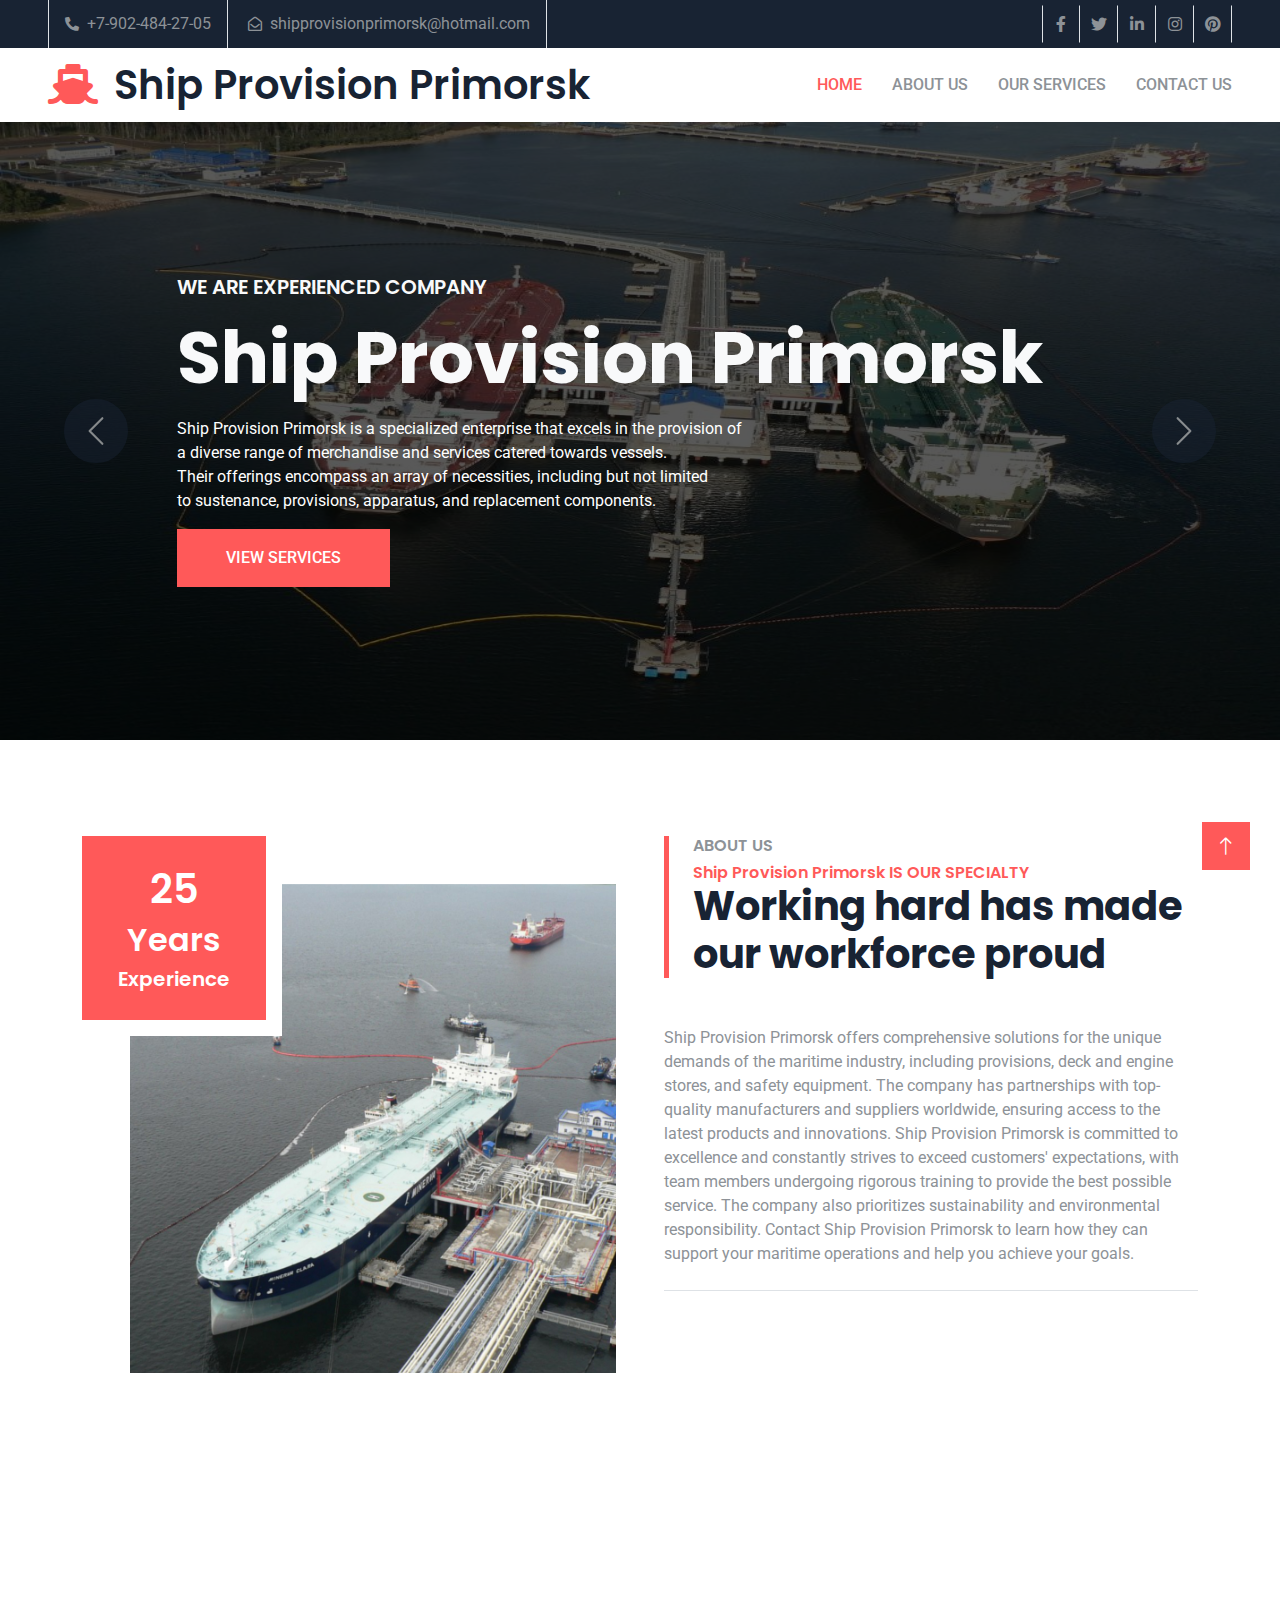
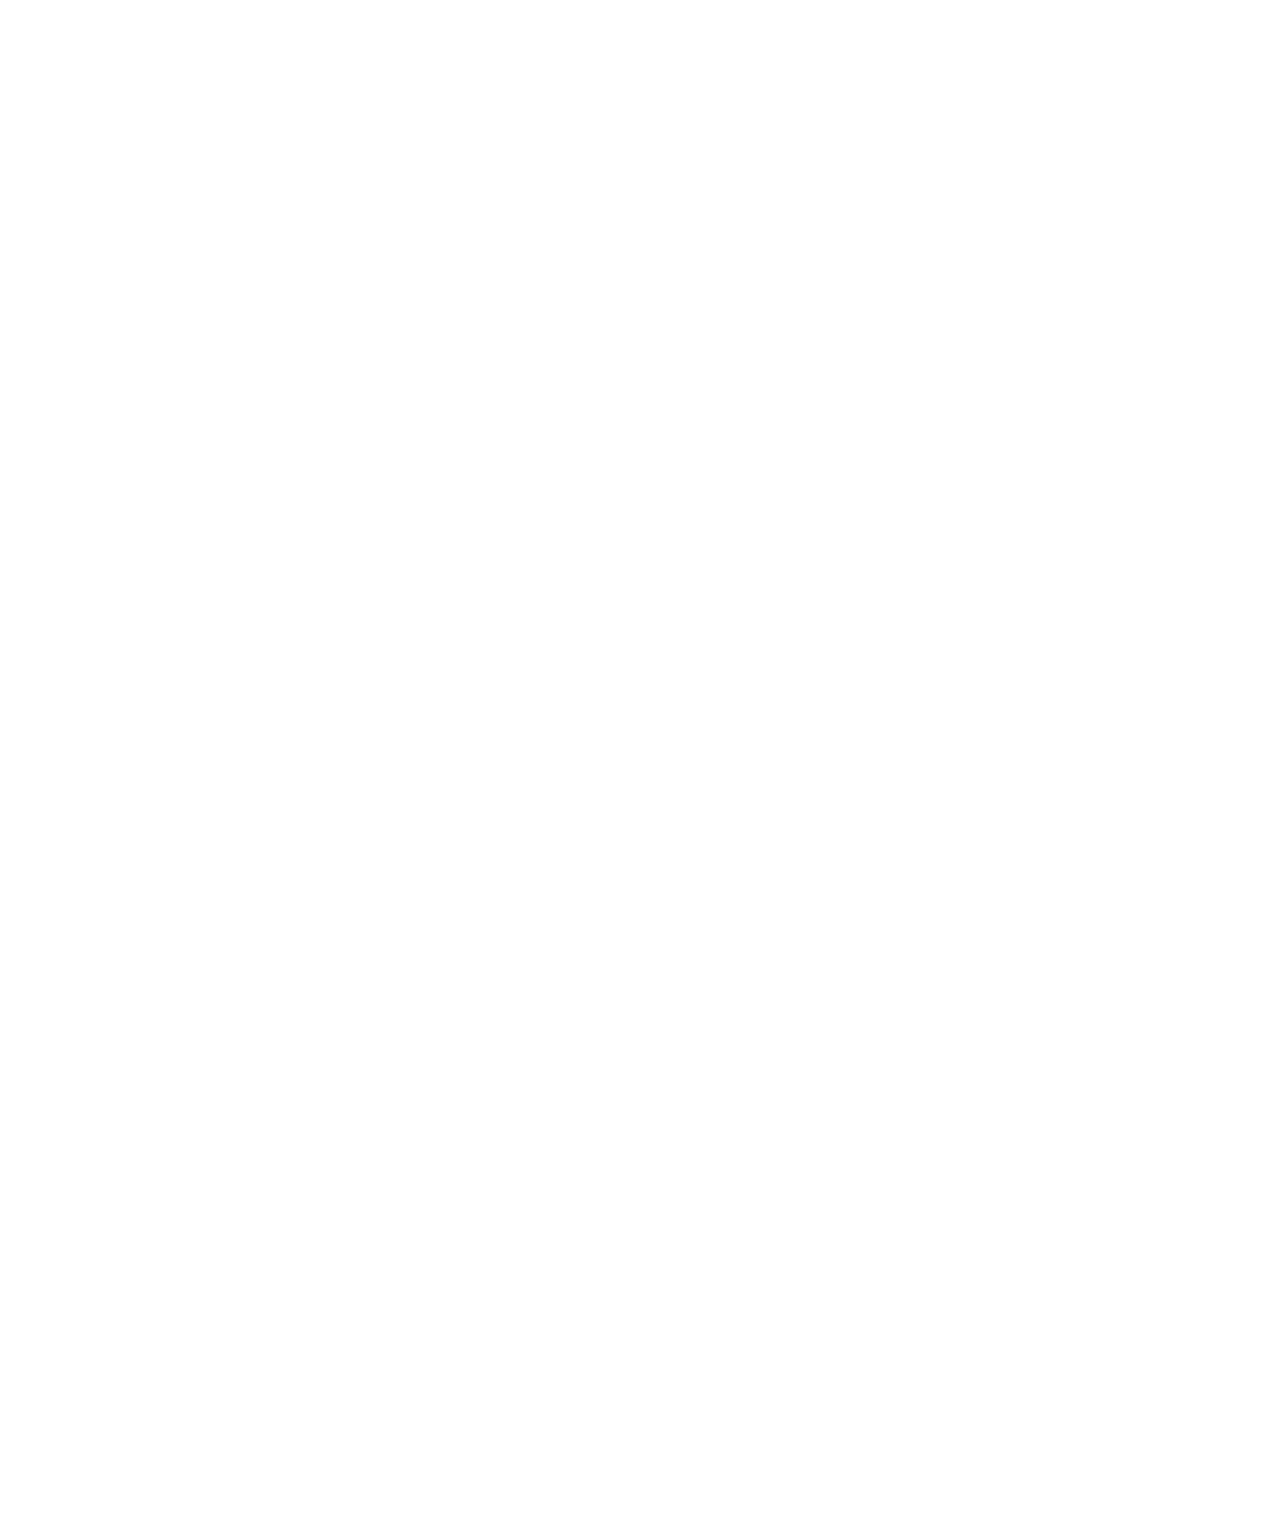
==== index.html @ a79673f1 "website_one" ====
<!DOCTYPE html>
<html lang="en">
  <head>
    <meta charset="utf-8" />
    <title>Home | Ship Provision Primorsk</title>
    <!-- 301 Redirection -->
    <!-- <meta http-equiv="refresh" content="0; url=http://127.0.0.1:5502/301_redirection.html"> -->
    <meta content="width=device-width, initial-scale=1.0" name="viewport" />
    <meta content="Cargo ship,Port operations,Shipping containers,Logistics,Bulk cargo,Shipping industry" name="keywords" />
    <meta name="description" content="Our cargo shipping services provide efficient and reliable transportation of goods around the world. We handle a variety of cargo types, including containerized cargo, bulk cargo, and oversized cargo, and offer comprehensive logistics solutions for businesses of all sizes. Contact us today to learn more.">

    <!-- Favicon -->
    <link href="./img/favicon.ico" rel="icon" />

    <!-- Google Web Fonts -->
    <link rel="preconnect" href="https://fonts.googleapis.com" />
    <link rel="preconnect" href="https://fonts.gstatic.com" crossorigin />
    <link
      href="https://fonts.googleapis.com/css2?family=Roboto:wght@400;500&family=Poppins:wght@600;700&display=swap"
      rel="stylesheet"
    />

    <!-- Icon Font Stylesheet -->
    <link
      href="https://cdnjs.cloudflare.com/ajax/libs/font-awesome/5.10.0/css/all.min.css"
      rel="stylesheet"
    />
    <link
      href="https://cdn.jsdelivr.net/npm/bootstrap-icons@1.4.1/font/bootstrap-icons.css"
      rel="stylesheet"
    />

    <!-- Libraries Stylesheet -->
    <link href="./lib/animate/animate.min.css" rel="stylesheet" />
    <link href="./lib/owlcarousel/assets/owl.carousel.min.css" rel="stylesheet" />

    <!-- Customized Bootstrap Stylesheet -->
    <link href="css/bootstrap.min.css" rel="stylesheet" />

    <!-- Template Stylesheet -->
    <link href="./css/style.css" rel="stylesheet" />
  </head>

  <body>
    <!-- Spinner Start -->
    <div
      id="spinner"
      class="show bg-white position-fixed translate-middle w-100 vh-100 top-50 start-50 d-flex align-items-center justify-content-center"
    >
      <div class="spinner-grow text-primary" role="status"></div>
    </div>
    <!-- Spinner End -->

    <!-- Topbar Start -->
    <div class="container-fluid bg-dark p-0">
      <div class="row gx-0 d-none d-lg-flex">
        <div class="col-lg-7 px-5 text-start">
          <div
            class="h-100 d-inline-flex align-items-center border-start border-end px-3"
          >
            <small class="fa fa-phone-alt me-2"></small>
            <a href="tel:+7-902-484-27-05" class="text-secondary">+7-902-484-27-05</a>
          </div>
          <div class="h-100 d-inline-flex align-items-center border-end px-3">
            <small class="far fa-envelope-open me-2"></small>
            <a href="mailto:shipprovisionprimorsk@hotmail.com" class="text-secondary">shipprovisionprimorsk@hotmail.com</a>
          </div>
          <div class="h-100 d-inline-flex align-items-center border-end px-3">
            <small class="far fa-clock me-2"></small>
            <small>Mon - Fri : 09 AM - 09 PM</small>
          </div>
        </div>
        <div class="col-lg-5 px-5 text-end">
          <div class="h-100 d-inline-flex align-items-center">
            <a class="btn btn-square border-end border-start" href="https://web.facebook.com/profile.php?id=100092667631464"
              ><i class="fab fa-facebook-f"></i
            ></a>
            <a class="btn btn-square border-end" href=""
              ><i class="fab fa-twitter"></i
            ></a>
            <a class="btn btn-square border-end" href=""
              ><i class="fab fa-linkedin-in"></i
            ></a>
            <a class="btn btn-square border-end" href="https://www.instagram.com/shipprovisionprimorsk/"
              ><i class="fab fa-instagram"></i
            ></a>
            <a class="btn btn-square border-end" href="https://www.pinterest.com/shipprovisionprimorsk/"
              ><i class="fab fa-pinterest"></i
            ></a>
          </div>
        </div>
      </div>
    </div>
    <!-- Topbar End -->

    <!-- Navbar Start -->
    <nav
      class="navbar navbar-expand-lg bg-white navbar-light sticky-top px-4 px-lg-5 py-lg-0"
    >
      <a href="./index.html" class="navbar-brand d-flex align-items-center">
        <h1 class="m-0">
          <i class="fa fa-ship text-primary me-3"></i>Ship Provision Primorsk
        </h1>
      </a>
      <button
        type="button"
        class="navbar-toggler"
        data-bs-toggle="collapse"
        data-bs-target="#navbarCollapse"
      >
        <span class="navbar-toggler-icon"></span>
      </button>
      <div class="collapse navbar-collapse" id="navbarCollapse">
        <div class="navbar-nav ms-auto py-3 py-lg-0">
          <a href="./index.html" class="nav-item nav-link active">Home</a>
          <a href="./about_us.html" class="nav-item nav-link">About Us</a>
          <a href="./our_service.html" class="nav-item nav-link">Our Services</a>
          <a href="./contact_us.html" class="nav-item nav-link">Contact Us</a>
        </div>
      </div>
    </nav>
    <!-- Navbar End -->

    <!-- Carousel Start -->
    <div class="container-fluid p-0 mb-5 wow fadeIn" data-wow-delay="0.1s">
      <div id="header-carousel" class="carousel slide" data-bs-ride="carousel">
        <div class="carousel-inner">
          <div class="carousel-item active">
            <img class="w-100" src="./img/carousel-1.jpg" style="height: 618px;" alt="Container Image" />
            <div class="carousel-caption">
              <div class="container">
                <div class="row justify-content-center">
                  <div class="col-12 col-lg-10">
                    <h5
                      class="text-light text-uppercase mb-3 animated slideInDown"
                    >
                    WE ARE EXPERIENCED COMPANY
                    </h5>
                    <h1 class="display-2 text-light mb-3 animated slideInDown">
                      Ship Provision Primorsk
                    </h1>
                    <p>Ship Provision Primorsk is a specialized enterprise that excels in the provision  of <br> a diverse range of merchandise and services catered towards vessels.<br> Their offerings encompass an array of necessities, including but not  limited <br> to sustenance, provisions, apparatus, and replacement components.</p>
                    <a href="./our_service.html" class="btn btn-primary py-3 px-5"
                      >VIEW SERVICES</a
                    >
                  </div>
                </div>
              </div>
            </div>
          </div>
          <div class="carousel-item">
            <img class="w-100" src="./img/carousel-2.jpeg" style="height: 618px;" alt="Cargo Ship" />
            <div class="carousel-caption">
              <div class="container">
                <div class="row justify-content-center">
                  <div class="col-12 col-lg-10">
                    <h5
                      class="text-light text-uppercase mb-3 animated slideInDown"
                    >
                    We specialise in the Ship Provision 
                    </h5>
                    <h1 class="display-2 text-light mb-3 animated slideInDown">
                      Ship Provision Primorsk
                    </h1>
                    <a href="./our_service.html" class="btn btn-primary py-3 px-5"
                      >VIEW SERVICES</a
                    >
                  </div>
                </div>
              </div>
            </div>
          </div>
          <div class="carousel-item">
            <img class="w-100" src="./img/bulk-cargo-ship.jpg" style="height: 618px;" alt="Transpotation Cargo Ship" />
            <div class="carousel-caption">
              <div class="container">
                <div class="row justify-content-center">
                  <div class="col-12 col-lg-10">
                    <h5
                      class="text-light text-uppercase mb-3 animated slideInDown"
                    >
                    We specialise in the Transpotation  
                    </h5>
                    <h1 class="display-1 text-light mb-3 animated slideInDown">
                      Fueling Vitality, Activating Energy
                    </h1>
                    <p> London Southend Airport and Stobart are two of our core assets <br>
                      The energy sector. Business transformation and maturation. 
                      </p>
                    <a href="./our_service.html" class="btn btn-primary py-3 px-5"
                      >VIEW SERVICES</a
                    >
                  </div>
                </div>
              </div>
            </div>
         </div>
        </div>
          
        
        <button
          class="carousel-control-prev"
          type="button"
          data-bs-target="#header-carousel"
          data-bs-slide="prev"
        >
          <span class="carousel-control-prev-icon" aria-hidden="true"></span>
          <span class="visually-hidden">Previous</span>
        </button>
        <button
          class="carousel-control-next"
          type="button"
          data-bs-target="#header-carousel"
          data-bs-slide="next"
        >
          <span class="carousel-control-next-icon" aria-hidden="true"></span>
          <span class="visually-hidden">Next</span>
        </button>
      </div>
    </div>
    <!-- Carousel End -->

    <!-- About Start -->
    <div class="container-xxl py-5">
      <div class="container">
        <div class="row g-5">
          <div class="col-lg-6 wow fadeInUp" data-wow-delay="0.1s">
            <div
              class="position-relative overflow-hidden ps-5 pt-5 h-100"
              style="min-height: 400px"
            >
              <img
                class="position-absolute w-100 h-100"
                src="./img/about.jpg"
                alt="About Us"
                style="object-fit: cover"
              />
              <div
                class="position-absolute top-0 start-0 bg-white pe-3 pb-3"
                style="width: 200px; height: 200px"
              >
                <div
                  class="d-flex flex-column justify-content-center text-center bg-primary h-100 p-3"
                >
                  <h1 class="text-white">25</h1>
                  <h2 class="text-white">Years</h2>
                  <h5 class="text-white mb-0">Experience</h5>
                </div>
              </div>
            </div>
          </div>
          <div class="col-lg-6 wow fadeInUp" data-wow-delay="0.5s">
            <div class="h-100">
              <div class="border-start border-5 border-primary ps-4 mb-5">
                <h6 class="text-body text-uppercase mb-2">About Us</h6>
                <h6 class=" mb-0 text-primary">
                  Ship Provision Primorsk IS OUR SPECIALTY
                </h6>
                <h1 class="display-6 mb-0">
                  Working hard has made our workforce proud
                </h1>
              </div>
              <p>
                Ship Provision Primorsk offers comprehensive solutions for the unique demands of the maritime industry, including provisions, deck and engine stores, and safety equipment. The company has partnerships with top-quality manufacturers and suppliers worldwide, ensuring access to the latest products and innovations. Ship Provision Primorsk is committed to excellence and constantly strives to exceed customers' expectations, with team members undergoing rigorous training to provide the best possible service. The company also prioritizes sustainability and environmental responsibility. Contact Ship Provision Primorsk to learn how they can support your maritime operations and help you achieve your goals.
              </p>
              <div class="border-top mt-4 pt-4">
                <div class="row g-4">
                  <div class="col-sm-6 d-flex wow fadeIn" data-wow-delay="0.1s">
                    <a href="./about_us.html" class="btn btn-primary py-3 px-5">About Us <i class="fa fa-arrow-right ml-5"></i></a>
                  </div>
                </div>
              </div>
            </div>
          </div>
        </div>
      </div>
    </div>
    <!-- About End -->

    <!-- Facts Start -->
    <div class="container-fluid my-5 p-0">
      <div class="row g-0">
        <div class="col-xl-3 col-sm-6 wow fadeIn" data-wow-delay="0.1s">
          <div class="position-relative">
            <img class="img-fluid w-100" src="./img/bulk-cargo-ship.jpg" style="height: 330px;" alt="General cargo ship " />
            <div class="facts-overlay">
              <h1 class="display-4">225</h1>
              <h4 class="text-white mb-3">General Cargo Ships</h4>
            </div>
          </div>
        </div>
        <div class="col-xl-3 col-sm-6 wow fadeIn" data-wow-delay="0.3s">
          <div class="position-relative">
            <img class="img-fluid w-100" src="./img/dry-cargo-ship.jpg" style="height: 330px;" alt="dry cargo ship" />
            <div class="facts-overlay">
              <h1 class="display-1">150</h1>
              <h4 class="text-white mb-3">Dry Cargo Ships</h4>
            </div>
          </div>
        </div>
        <div class="col-xl-3 col-sm-6 wow fadeIn" data-wow-delay="0.5s">
          <div class="position-relative">
            <img class="img-fluid w-100" src="./img/cargo2.jpg" style="height: 330px;" alt="Bulk Cargo Ships" />
            <div class="facts-overlay">
              <h1 class="display-1">100</h1>
              <h4 class="text-white mb-3">Bulk Cargo Ships</h4>
            </div>
          </div>
        </div>
        <div class="col-xl-3 col-sm-6 wow fadeIn" data-wow-delay="0.7s">
          <div class="position-relative">
            <img class="img-fluid w-100" src="./img/container-ship.jpg" style="height: 330px;" alt="Container Ships" />
            <div class="facts-overlay">
              <h1 class="display-1">20</h1>
              <h4 class="text-white mb-3">Container Ships</h4>
            </div>
          </div>
        </div>
      </div>
    </div>
    <!-- Facts End -->

    

    <!-- Service Start -->
    <div class="container-xxl py-5">
      <div class="container">
        <div class="row g-5 align-items-end mb-5">
          <div class="col-lg-6 wow fadeInUp" data-wow-delay="0.1s">
            <div class="border-start border-5 border-primary ps-4">
              <h2 class="text-body text-uppercase mb-2">Our Services</h2>
              <h1 class="display-6 mb-0">
                Ship Provision Primorsk
              </h1>
            </div>
          </div>
        </div>
        <div class="row g-4 justify-content-center">
          <div class="col-lg-4 col-md-6 wow fadeInUp" data-wow-delay="0.1s">
            <div class="service-item bg-light overflow-hidden h-100">
              <img class="img-fluid" src="img/pexels-tom-fisk-2231743.jpg" style="height: 330px;" alt="Image Not Found" />
              <div class="service-text position-relative text-center h-100 p-4">
                <h5 class="mb-3">PROVISIONS</h5>
                <p>
                  Ship Provision Primorsk  provides fresh and preserved food to vessels at Busan port, all piers, and anchorage areas in Korea. The food is delivered using heatproof transportation and is sorted, packed, and purchased from certified suppliers according to world standards. Certificates of Origin are also provided with the delivery.
                </p>
              </div>
            </div>
          </div>
          <div class="col-lg-4 col-md-6 wow fadeInUp" data-wow-delay="0.3s">
            <div class="service-item bg-light overflow-hidden h-100">
              <img class="img-fluid" src="img/pexels-tom-fisk-3856433.jpg" style="height: 330px; width: 420px;" alt="Image Not Found" />
              <div class="service-text position-relative text-center h-100 p-4">
                <h5 class="mb-3">DECK & ENGINE</h5>
                <p>
                  Ship Provision Primorsk boasts an extensive inventory of ship accessories and nautical equipment, catering to deck, engine, and cabin needs, all housed within their well-appointed warehouses. With a focus on delivering premium quality, they offer only genuine parts that meet exacting standards. Renowned for their technical department's expertise in meeting the specific requirements of vessels,Ship Provision Primorsk provides invaluable support to ship owners in sourcing the optimal items and spare parts at competitive prices.
                </p>
                
              </div>
            </div>
          </div>
          <div class="col-lg-4 col-md-6 wow fadeInUp" data-wow-delay="0.5s">
            <div class="service-item bg-light overflow-hidden h-100">
              <img class="img-fluid" src="img/pexels-tom-fisk-3856440.jpg" style="height: 330px;" alt="Image Not Found" />
              <div class="service-text position-relative text-center h-100 p-4">
                <h5 class="mb-3">BONDED STORES</h5>
                <p>
                  Ship Provision Primorsk, a long-standing operator in the duty-free and bonded store sector since 1998, has been serving Name port and all anchorage areas across Korea's ports since 2001. In a bid to combine their wealth of experience in the sector, Ship Provision Primorsk  decided to merge their forces and consolidate their operations in 2005.
                </p>
                
              </div>
            </div>
          </div>
        </div>
      </div>
    </div>
    <!-- Service End -->

    <!-- Footer Start -->
    <div
      class="container-fluid bg-dark footer mt-5 pt-5 wow fadeIn"
      data-wow-delay="0.1s"
    >
      <div class="container py-5">
        <div class="row g-5">
          <div class="col-lg-3 col-md-6">
            <h1 class="text-white mb-4">
              <i class="fa fa-ship text-primary me-3"></i>Ship Provision Primorsk
            </h1>
            <div class="d-flex pt-2">
              <a class="btn btn-square btn-outline-primary me-1" href=""
                ><i class="fab fa-twitter"></i
              ></a>
              <a class="btn btn-square btn-outline-primary me-1" href="https://web.facebook.com/profile.php?id=100092667631464"
                ><i class="fab fa-facebook-f"></i
              ></a>
              <a class="btn btn-square btn-outline-primary me-1" href="https://www.youtube.com/@shipprovisionprimorsk"
                ><i class="fab fa-youtube"></i
              ></a>
              <a class="btn btn-square btn-outline-primary me-1" href=""
                ><i class="fab fa-linkedin-in"></i
              ></a>
              <a class="btn btn-square btn-outline-primary me-1" href="https://www.pinterest.com/shipprovisionprimorsk/"
                ><i class="fab fa-pinterest"></i
              ></a>
              <a class="btn btn-square btn-outline-primary me-0" href="https://www.instagram.com/shipprovisionprimorsk/"
                ><i class="fab fa-instagram"></i
              ></a>
            </div>
          </div>
          <div class="col-lg-4 col-md-6 ">
            <h4 class="text-light mb-4">Address</h4>
            <p>
              <i class="fa fa-map-marker-alt me-3"></i>Russia, Shkolnaya st., 7, Primorsk, Leningrad region, 188910
            </p>
            <p><i class="fa fa-phone-alt me-3"></i><a href="tel:+7-902-484-27-05" class="text-secondary">+7-902-484-27-05</a></p>
            <p><i class="fa fa-envelope me-3"></i><a href="mailto:shipprovisionprimorsk@hotmail.com" class="text-secondary">shipprovisionprimorsk@hotmail.com</a></p>
          </div>
          <div class="col-lg-2 col-md-6">
            <h4 class="text-light mb-4">Quick Links</h4>
            <a class="btn btn-link" href="./about_us.html">About Us</a>
            <a class="btn btn-link" href="./contact_us.html">Contact Us</a>
            <a class="btn btn-link" href="./our_service.html">Our Services</a>
            <a class="btn btn-link" href="./site_map.html">Site Map</a>
          </div>
          <div class="col-lg-3 col-md-6">
            <h4 class="text-light mb-4">About Us</h4>
            <p>Ship Provision Primorsk Supply takes great pride in delivering top-notch service to vessels that dock at Primorsk port, including all piers and anchorage areas across Russia ports. With a commitment to quality and value, Ship Provision Primorsk to the needs of these vessels with unwavering dedication.</p>
          </div>
        </div>
      </div>
      <div class="container-fluid copyright">
        <div class="container">
          <div class="row">
            <div class="col-md-6 text-center text-md-start mb-3 mb-md-0">
              &copy; <a href="#">Ship Provision Primorsk</a>, All Right Reserved.
            </div>
          </div>
        </div>
      </div>
    </div>
    <!-- Footer End -->

    <!-- Back to Top -->
    <a href="#" class="btn btn-lg btn-primary btn-lg-square back-to-top"
      ><i class="bi bi-arrow-up"></i
    ></a>

    <!-- JavaScript Libraries -->
    <script src="https://code.jquery.com/jquery-3.4.1.min.js"></script>
    <script src="https://cdn.jsdelivr.net/npm/bootstrap@5.0.0/dist/js/bootstrap.bundle.min.js"></script>
    <script src="lib/wow/wow.min.js"></script>
    <script src="lib/easing/easing.min.js"></script>
    <script src="lib/waypoints/waypoints.min.js"></script>
    <script src="lib/owlcarousel/owl.carousel.min.js"></script>

    <!-- Template Javascript -->
    <script src="js/main.js"></script>

  </body>
</html>
---- css/style.css ----
/********** Template CSS **********/
:root {
    --primary: #FF5959;
    --secondary: #8D9297;
    --light: #F8F9FA;
    --dark: #182333;
}

.back-to-top {
    position: fixed;
    display: none;
    right: 30px;
    bottom: 30px;
    z-index: 99;
}


/*** Spinner ***/
#spinner {
    opacity: 0;
    visibility: hidden;
    transition: opacity .5s ease-out, visibility 0s linear .5s;
    z-index: 99999;
}

#spinner.show {
    transition: opacity .5s ease-out, visibility 0s linear 0s;
    visibility: visible;
    opacity: 1;
}


/*** Button ***/
.btn {
    font-weight: 500;
    transition: .5s;
}

.btn.btn-primary,
.btn.btn-outline-primary:hover {
    color: #FFFFFF;
}

.btn-square {
    width: 38px;
    height: 38px;
}

.btn-sm-square {
    width: 32px;
    height: 32px;
}

.btn-lg-square {
    width: 48px;
    height: 48px;
}

.btn-square,
.btn-sm-square,
.btn-lg-square {
    padding: 0;
    display: flex;
    align-items: center;
    justify-content: center;
    font-weight: normal;
}


/*** Navbar ***/
.navbar.sticky-top {
    top: -100px;
    transition: .5s;
}

.navbar .navbar-nav .nav-link {
    margin-left: 30px;
    padding: 25px 0;
    color: var(--secondary);
    font-weight: 500;
    text-transform: uppercase;
    outline: none;
}

.navbar .navbar-nav .nav-link:hover,
.navbar .navbar-nav .nav-link.active {
    color: var(--primary);
}

.navbar .dropdown-toggle::after {
    border: none;
    content: "\f107";
    font-family: "Font Awesome 5 Free";
    font-weight: 900;
    vertical-align: middle;
    margin-left: 8px;
}

@media (max-width: 991.98px) {
    .navbar .navbar-nav .nav-link  {
        margin-left: 0;
        padding: 10px 0;
    }

    .navbar .navbar-nav {
        margin-top: 25px;
        border-top: 1px solid #EEEEEE;
    }
}

@media (min-width: 992px) {
    .navbar .nav-item .dropdown-menu {
        display: block;
        border: none;
        margin-top: 0;
        top: 150%;
        right: 0;
        opacity: 0;
        visibility: hidden;
        transition: .5s;
    }

    .navbar .nav-item:hover .dropdown-menu {
        top: 100%;
        visibility: visible;
        transition: .5s;
        opacity: 1;
    }
}


/*** Header ***/
.carousel-caption {
    top: 0;
    left: 0;
    right: 0;
    bottom: 0;
    display: flex;
    align-items: center;
    text-align: start;
    background: rgba(0, 0, 0, .65);
    z-index: 1;
}

.carousel-control-prev,
.carousel-control-next {
    width: 15%;
}

.carousel-control-prev-icon,
.carousel-control-next-icon {
    width: 4rem;
    height: 4rem;
    background-color: var(--dark);
    border: 15px solid var(--dark);
    border-radius: 50px;
}

.carousel-caption .breadcrumb-item+.breadcrumb-item::before {
    content: "\f111";
    font-family: "Font Awesome 5 Free";
    font-weight: 900;
    color: var(--primary);
}

@media (max-width: 768px) {
    #header-carousel .carousel-item {
        position: relative;
        min-height: 450px;
    }
    
    #header-carousel .carousel-item img {
        position: absolute;
        width: 100%;
        height: 100%;
        object-fit: cover;
    }

    .carousel-control-prev-icon,
    .carousel-control-next-icon {
        width: 3rem;
        height: 3rem;
        border-width: 12px;
    }
}

.page-header {
    background: linear-gradient(rgba(0, 0, 0, .65), rgba(0, 0, 0, .65)), url(../img/carousel-1.jpg) center center no-repeat;
    background-size: cover;
}

.page-header .breadcrumb-item+.breadcrumb-item::before {
    color: #999999;
}


/*** Facts ***/
.facts-overlay {
    position: absolute;
    padding: 30px;
    width: 100%;
    height: 100%;
    top: 0;
    left: 0;
    display: flex;
    flex-direction: column;
    justify-content: center;
    background: rgba(0, 0, 0, .65);
}

.facts-overlay h1 {
    font-size: 120px;
    color: transparent;
    -webkit-text-stroke: 2px var(--primary);
}

.facts-overlay a:hover {
    color: var(--primary) !important;
}


/*** Service ***/
.service-text::before {
    position: absolute;
    content: "";
    width: 100%;
    height: 0;
    top: 0;
    left: 0;
    background: var(--primary);
    opacity: 0;
    transition: .5s;
}

.service-item:hover .service-text::before {
    height: 100%;
    opacity: 1;
}

.service-text * {
    position: relative;
    transition: .5s;
    z-index: 1;
}

.service-item:hover .service-text * {
    color: #FFFFFF !important;
}


/*** Appointment ***/
.appointment {
    background: linear-gradient(rgba(0, 0, 0, .65), rgba(0, 0, 0, .65)), url(../img/carousel-2.jpg) center center no-repeat;
    background-size: cover;
}


/*** Team ***/
.team-text {
    position: absolute;
    width: 75%;
    bottom: 30px;
    left: 0;
    transition: .5s;
}

.team-item:hover .team-text {
    width: 100%;
}

.team-text * {
    transition: .5s;
}

.team-item:hover .team-text * {
    letter-spacing: 2px;
}


/*** Testimonial ***/
.testimonial-carousel .owl-item img {
    width: 100px;
    height: 100px;
}

.testimonial-carousel .owl-nav {
    margin-top: 30px;
    display: flex;
    justify-content: start;
}

.testimonial-carousel .owl-nav .owl-prev,
.testimonial-carousel .owl-nav .owl-next {
    margin-right: 15px;
    width: 50px;
    height: 50px;
    display: flex;
    align-items: center;
    justify-content: center;
    color: var(--dark);
    border: 2px solid var(--primary);
    border-radius: 50px;
    font-size: 18px;
    transition: .5s;
}

.testimonial-carousel .owl-nav .owl-prev:hover,
.testimonial-carousel .owl-nav .owl-next:hover {
    color: #FFFFFF;
    background: var(--primary);
}


/*** Footer ***/
.footer {
    color: #999999;
}

.footer .btn.btn-link {
    display: block;
    margin-bottom: 5px;
    padding: 0;
    text-align: left;
    color: #999999;
    font-weight: normal;
    text-transform: capitalize;
    transition: .3s;
}

.footer .btn.btn-link::before {
    position: relative;
    content: "\f105";
    font-family: "Font Awesome 5 Free";
    font-weight: 900;
    color: #999999;
    margin-right: 10px;
}

.footer .btn.btn-link:hover {
    color: var(--light);
    letter-spacing: 1px;
    box-shadow: none;
}

.footer .copyright {
    padding: 25px 0;
    font-size: 15px;
    border-top: 1px solid rgba(256, 256, 256, .1);
}

.footer .copyright a {
    color: var(--light);
}

.footer .copyright a:hover {
    color: var(--primary);
}
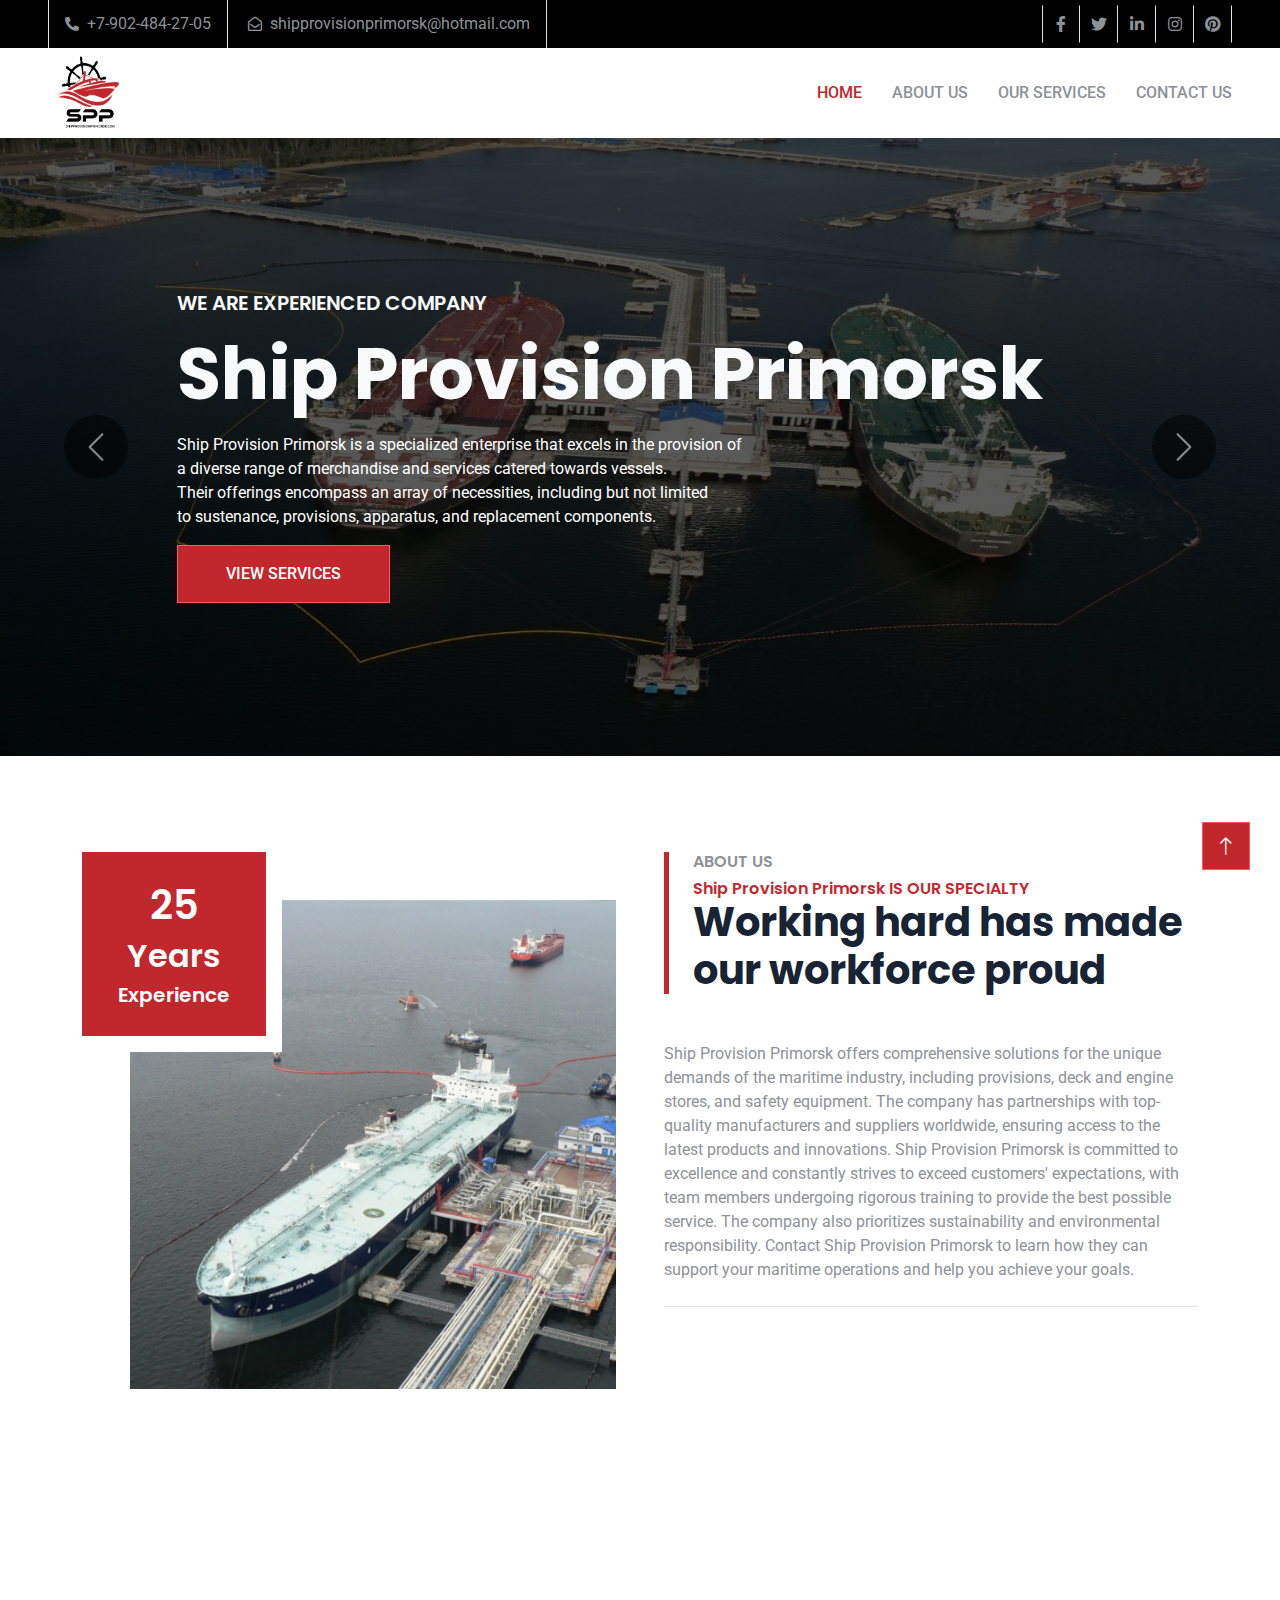
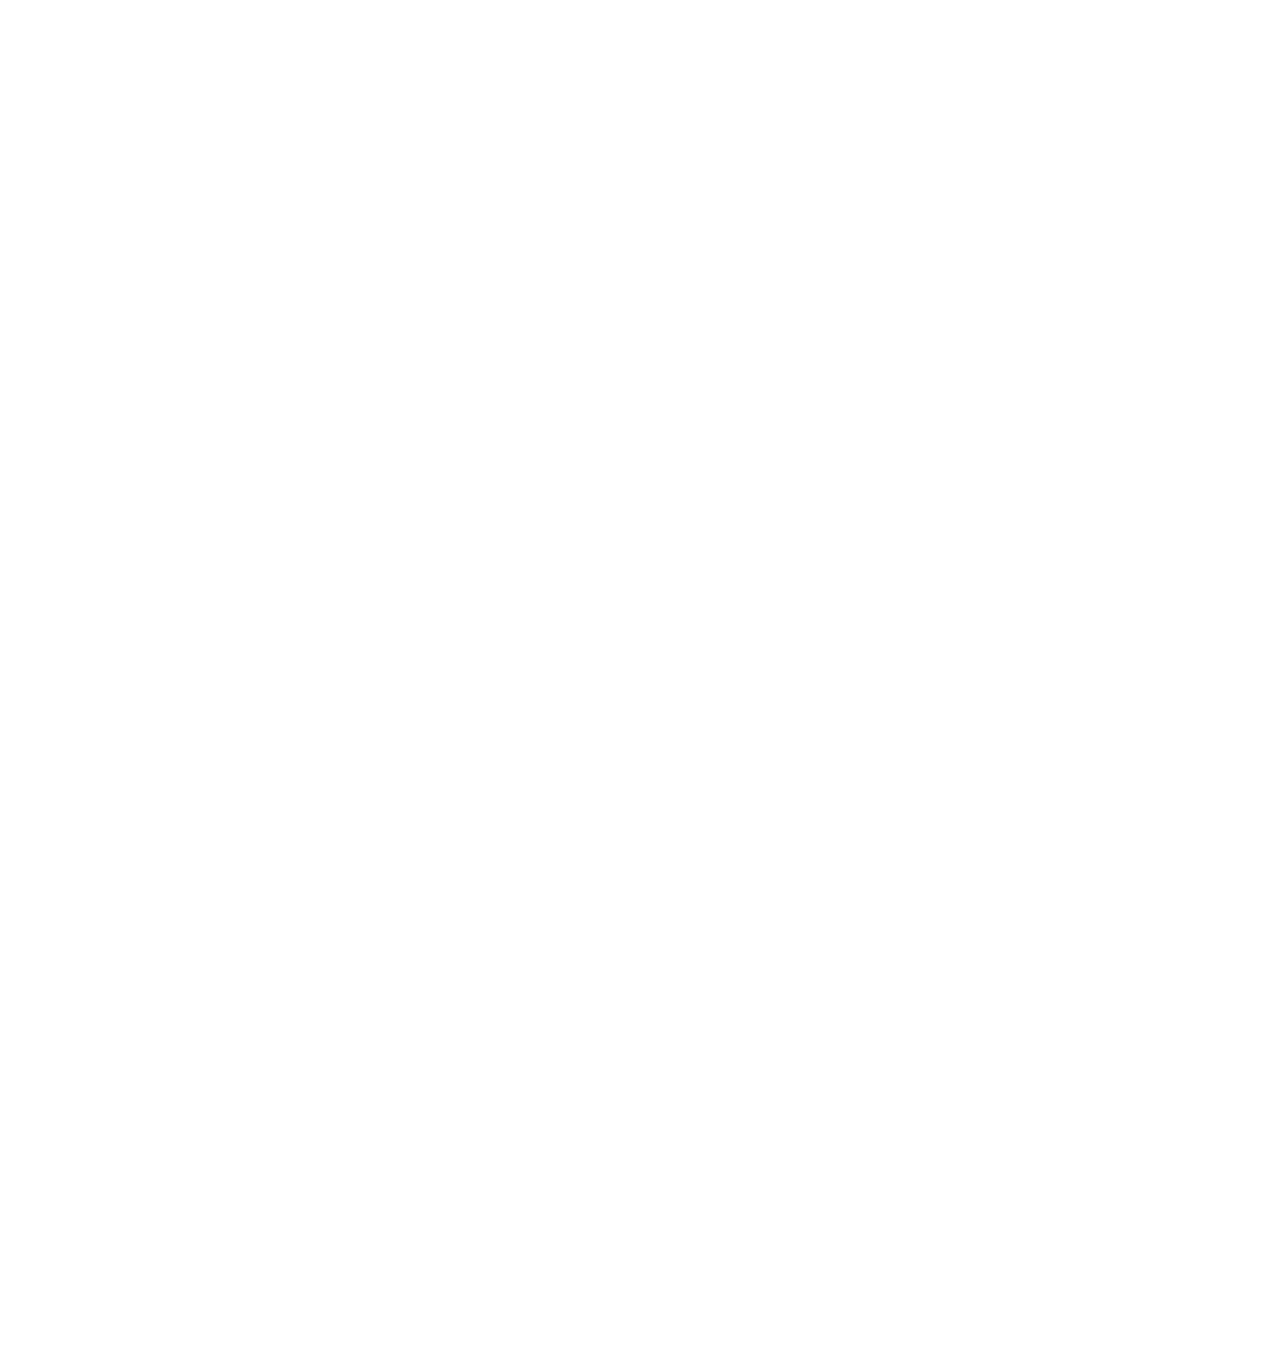
==== commit f1bcaae3: "updated_code_of_website_1" ====
--- a/index.html
+++ b/index.html
@@ -10,7 +10,7 @@
     <meta name="description" content="Our cargo shipping services provide efficient and reliable transportation of goods around the world. We handle a variety of cargo types, including containerized cargo, bulk cargo, and oversized cargo, and offer comprehensive logistics solutions for businesses of all sizes. Contact us today to learn more.">
 
     <!-- Favicon -->
-    <link href="./img/favicon.ico" rel="icon" />
+    <link href="./img/shipprovisionprimorsk.png" rel="icon" />
 
     <!-- Google Web Fonts -->
     <link rel="preconnect" href="https://fonts.googleapis.com" />
@@ -98,9 +98,7 @@
       class="navbar navbar-expand-lg bg-white navbar-light sticky-top px-4 px-lg-5 py-lg-0"
     >
       <a href="./index.html" class="navbar-brand d-flex align-items-center">
-        <h1 class="m-0">
-          <i class="fa fa-ship text-primary me-3"></i>Ship Provision Primorsk
-        </h1>
+        <img src="./img/shipprovisionprimorsk.jpg" alt="Logo" width="80" height="80">
       </a>
       <button
         type="button"
@@ -338,12 +336,11 @@
         <div class="row g-4 justify-content-center">
           <div class="col-lg-4 col-md-6 wow fadeInUp" data-wow-delay="0.1s">
             <div class="service-item bg-light overflow-hidden h-100">
-              <img class="img-fluid" src="img/pexels-tom-fisk-2231743.jpg" style="height: 330px;" alt="Image Not Found" />
+              <img class="img-fluid" src="./img/pexels-tom-fisk-2231743.jpg" style="height: 330px;" alt="PROVISIONS Image" />
               <div class="service-text position-relative text-center h-100 p-4">
                 <h5 class="mb-3">PROVISIONS</h5>
-                <p>
-                  Ship Provision Primorsk  provides fresh and preserved food to vessels at Busan port, all piers, and anchorage areas in Korea. The food is delivered using heatproof transportation and is sorted, packed, and purchased from certified suppliers according to world standards. Certificates of Origin are also provided with the delivery.
-                </p>
+                <p>Ship Provision Primorsk Russia, offers high-quality cargo shipment services, providing personalized solutions to meet the unique needs of its clients.</p>
+                <a href="./provisions.html" class="text-primary">Read More</a>
               </div>
             </div>
           </div>
@@ -352,10 +349,8 @@
               <img class="img-fluid" src="img/pexels-tom-fisk-3856433.jpg" style="height: 330px; width: 420px;" alt="Image Not Found" />
               <div class="service-text position-relative text-center h-100 p-4">
                 <h5 class="mb-3">DECK & ENGINE</h5>
-                <p>
-                  Ship Provision Primorsk boasts an extensive inventory of ship accessories and nautical equipment, catering to deck, engine, and cabin needs, all housed within their well-appointed warehouses. With a focus on delivering premium quality, they offer only genuine parts that meet exacting standards. Renowned for their technical department's expertise in meeting the specific requirements of vessels,Ship Provision Primorsk provides invaluable support to ship owners in sourcing the optimal items and spare parts at competitive prices.
-                </p>
-                
+                <p>Ship Provision Primorsk offers deck and engine cargo shipment services with a focus on quality, safety, and customer satisfaction. </p>
+                <a href="./deck_engine.html" class="text-primary">Read More</a>
               </div>
             </div>
           </div>
@@ -364,10 +359,8 @@
               <img class="img-fluid" src="img/pexels-tom-fisk-3856440.jpg" style="height: 330px;" alt="Image Not Found" />
               <div class="service-text position-relative text-center h-100 p-4">
                 <h5 class="mb-3">BONDED STORES</h5>
-                <p>
-                  Ship Provision Primorsk, a long-standing operator in the duty-free and bonded store sector since 1998, has been serving Name port and all anchorage areas across Korea's ports since 2001. In a bid to combine their wealth of experience in the sector, Ship Provision Primorsk  decided to merge their forces and consolidate their operations in 2005.
-                </p>
-                
+                <p>Bound Store Supply is a leading provider of high-quality provisions to the maritime industry, with a commitment to quality, attention to detail, and exceptional customer service.</p>
+                <a href="./bound_stores.html" class="text-primary">Read More</a>
               </div>
             </div>
           </div>
@@ -384,9 +377,7 @@
       <div class="container py-5">
         <div class="row g-5">
           <div class="col-lg-3 col-md-6">
-            <h1 class="text-white mb-4">
-              <i class="fa fa-ship text-primary me-3"></i>Ship Provision Primorsk
-            </h1>
+            <img src="./img/shipprovisionprimorsk.jpg" alt="Logo" width="80" height="80">
             <div class="d-flex pt-2">
               <a class="btn btn-square btn-outline-primary me-1" href=""
                 ><i class="fab fa-twitter"></i
--- a/css/style.css
+++ b/css/style.css
@@ -1,9 +1,9 @@
 /********** Template CSS **********/
 :root {
-    --primary: #FF5959;
+    --primary: #c1272d;
     --secondary: #8D9297;
     --light: #F8F9FA;
-    --dark: #182333;
+    --dark: #000000;
 }
 
 .back-to-top {
@@ -128,6 +128,12 @@
     }
 }
 
+ul {
+    --icon-space: 1.3em;
+    list-style: none;
+    padding: 0;
+  }
+  
 
 /*** Header ***/
 .carousel-caption {
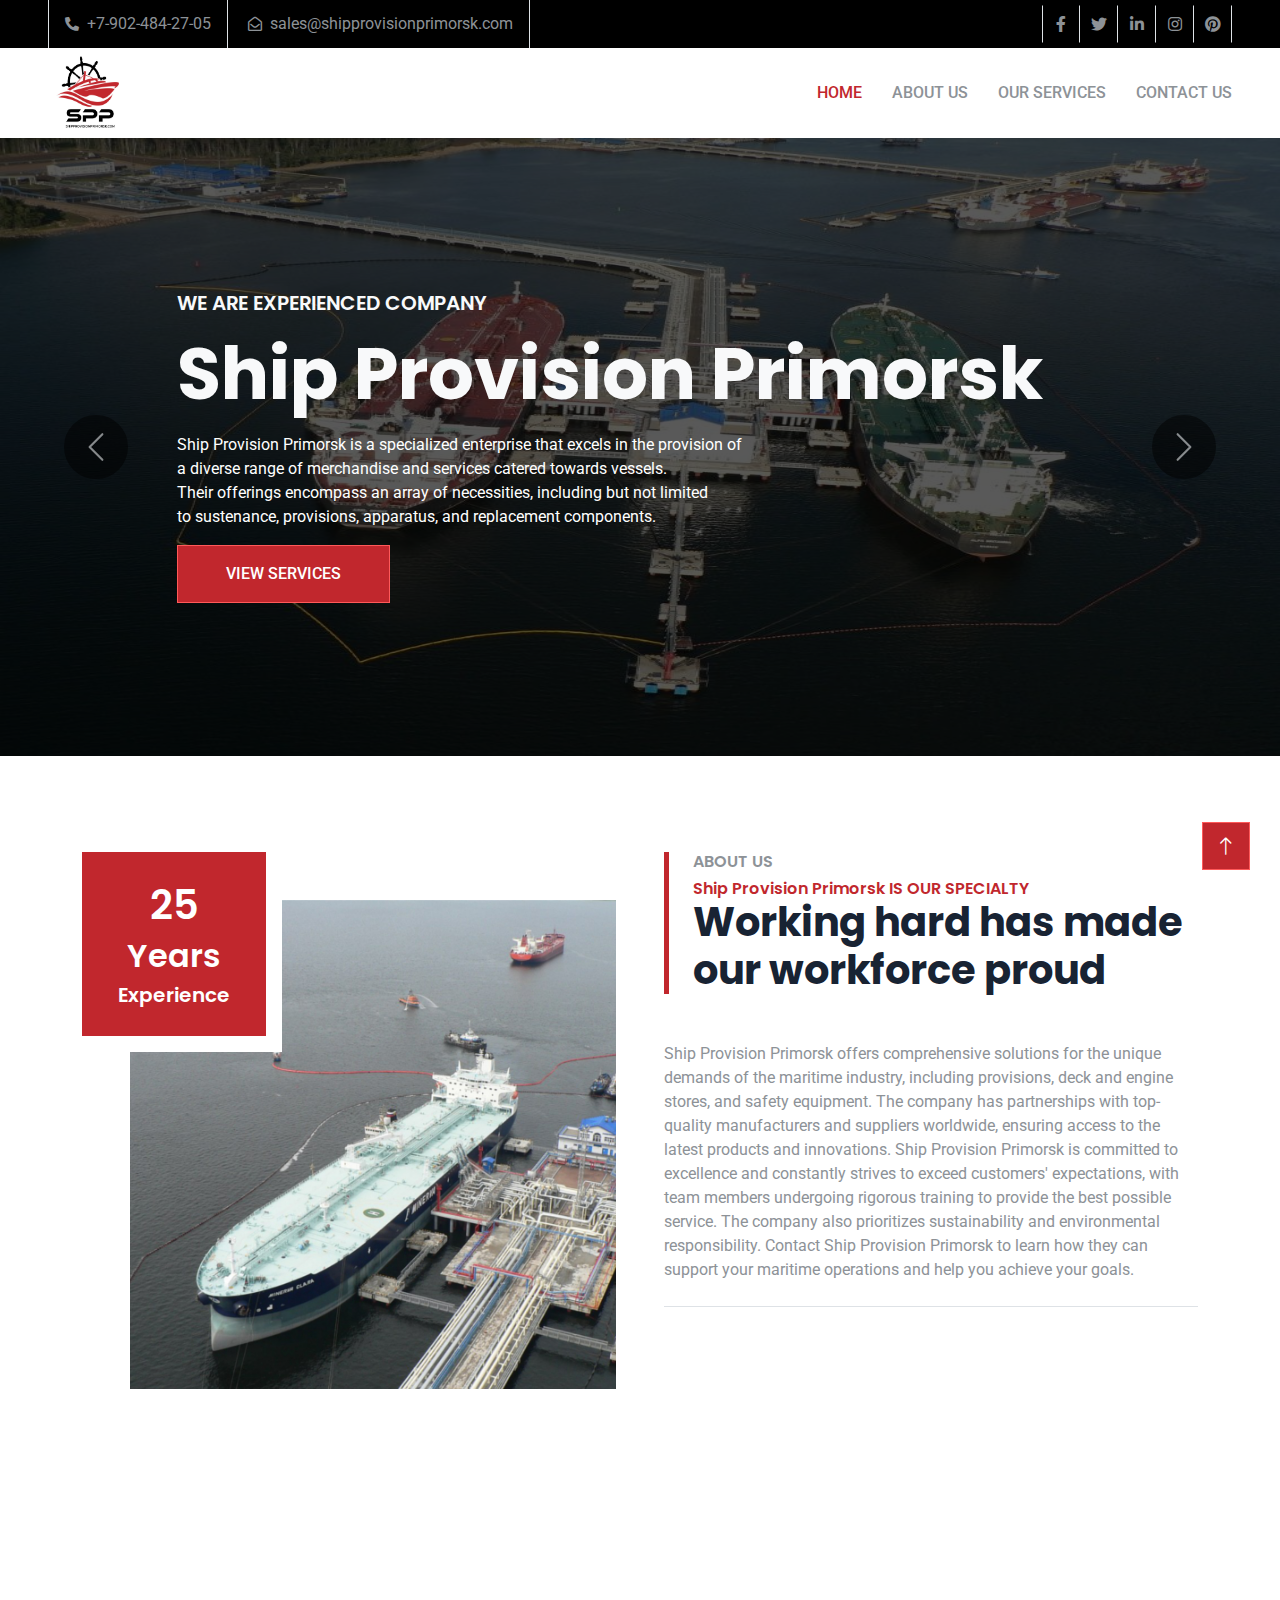
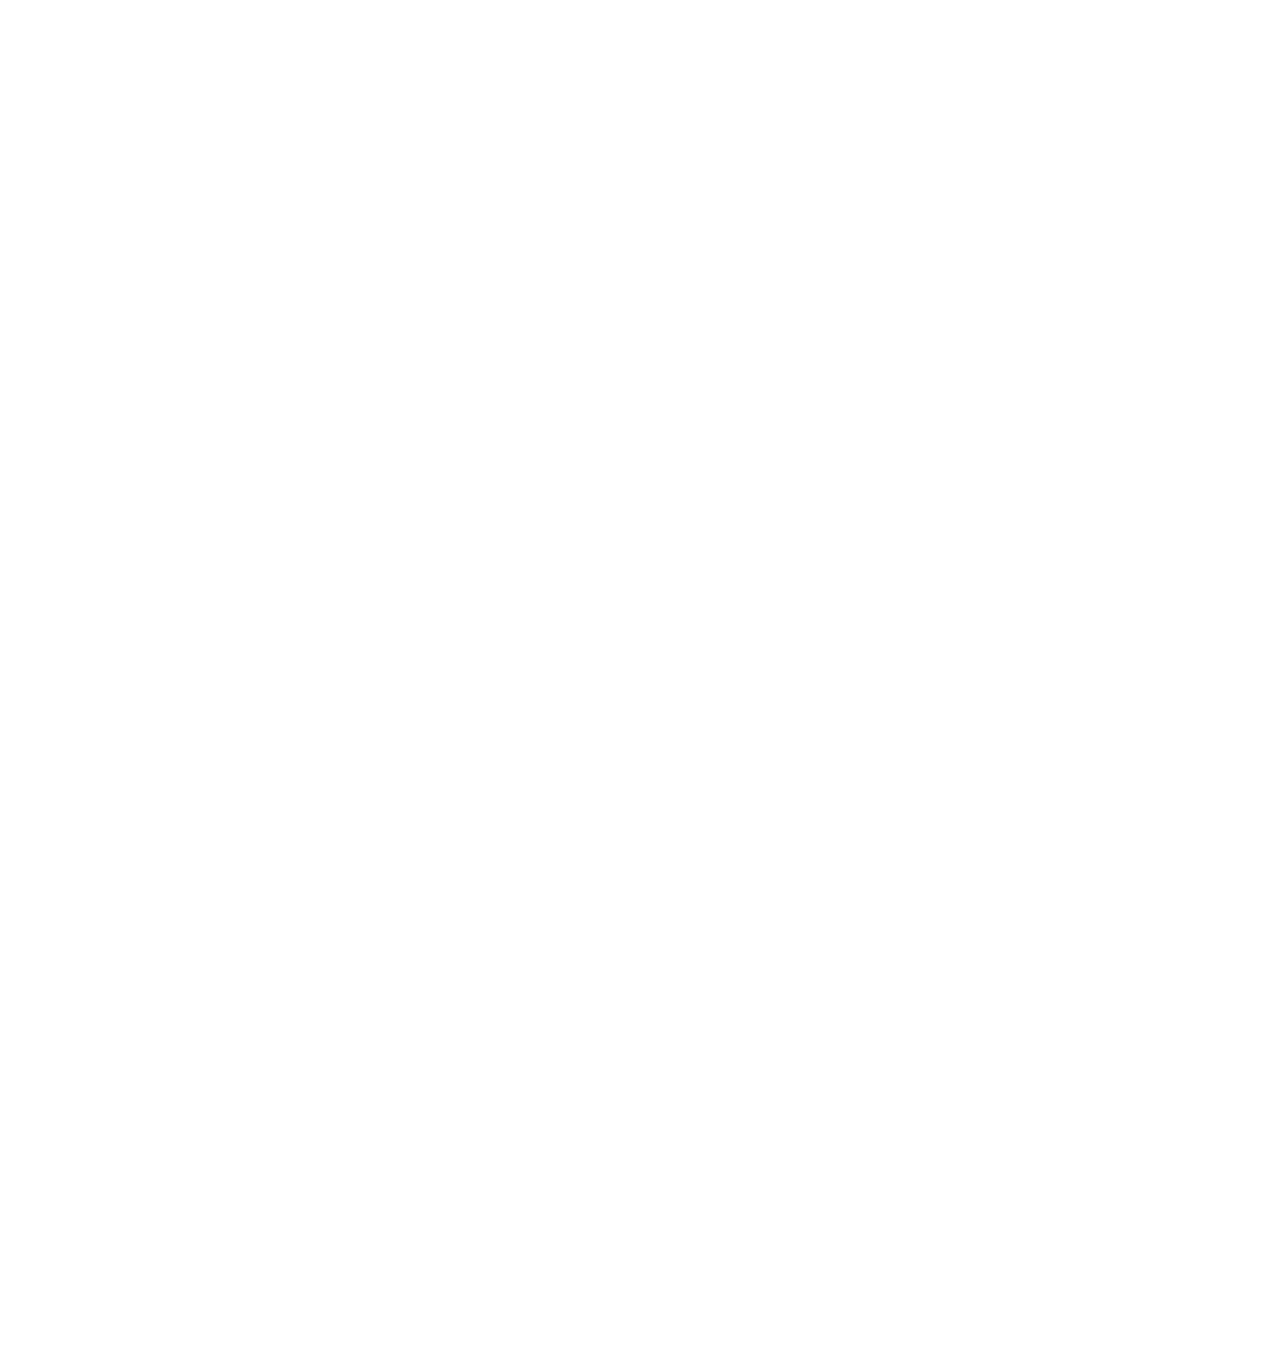
==== commit 46f645ab: "email_updated" ====
--- a/index.html
+++ b/index.html
@@ -63,7 +63,7 @@
           </div>
           <div class="h-100 d-inline-flex align-items-center border-end px-3">
             <small class="far fa-envelope-open me-2"></small>
-            <a href="mailto:shipprovisionprimorsk@hotmail.com" class="text-secondary">shipprovisionprimorsk@hotmail.com</a>
+            <a href="mailto:sales@shipprovisionprimorsk.com" class="text-secondary">sales@shipprovisionprimorsk.com</a>
           </div>
           <div class="h-100 d-inline-flex align-items-center border-end px-3">
             <small class="far fa-clock me-2"></small>
@@ -405,7 +405,7 @@
               <i class="fa fa-map-marker-alt me-3"></i>Russia, Shkolnaya st., 7, Primorsk, Leningrad region, 188910
             </p>
             <p><i class="fa fa-phone-alt me-3"></i><a href="tel:+7-902-484-27-05" class="text-secondary">+7-902-484-27-05</a></p>
-            <p><i class="fa fa-envelope me-3"></i><a href="mailto:shipprovisionprimorsk@hotmail.com" class="text-secondary">shipprovisionprimorsk@hotmail.com</a></p>
+            <p><i class="fa fa-envelope me-3"></i><a href="mailto:sales@shipprovisionprimorsk.com" class="text-secondary">sales@shipprovisionprimorsk.com</a></p>
           </div>
           <div class="col-lg-2 col-md-6">
             <h4 class="text-light mb-4">Quick Links</h4>
--- a/css/style.css
+++ b/css/style.css
@@ -254,69 +254,6 @@
 }
 
 
-/*** Appointment ***/
-.appointment {
-    background: linear-gradient(rgba(0, 0, 0, .65), rgba(0, 0, 0, .65)), url(../img/carousel-2.jpg) center center no-repeat;
-    background-size: cover;
-}
-
-
-/*** Team ***/
-.team-text {
-    position: absolute;
-    width: 75%;
-    bottom: 30px;
-    left: 0;
-    transition: .5s;
-}
-
-.team-item:hover .team-text {
-    width: 100%;
-}
-
-.team-text * {
-    transition: .5s;
-}
-
-.team-item:hover .team-text * {
-    letter-spacing: 2px;
-}
-
-
-/*** Testimonial ***/
-.testimonial-carousel .owl-item img {
-    width: 100px;
-    height: 100px;
-}
-
-.testimonial-carousel .owl-nav {
-    margin-top: 30px;
-    display: flex;
-    justify-content: start;
-}
-
-.testimonial-carousel .owl-nav .owl-prev,
-.testimonial-carousel .owl-nav .owl-next {
-    margin-right: 15px;
-    width: 50px;
-    height: 50px;
-    display: flex;
-    align-items: center;
-    justify-content: center;
-    color: var(--dark);
-    border: 2px solid var(--primary);
-    border-radius: 50px;
-    font-size: 18px;
-    transition: .5s;
-}
-
-.testimonial-carousel .owl-nav .owl-prev:hover,
-.testimonial-carousel .owl-nav .owl-next:hover {
-    color: #FFFFFF;
-    background: var(--primary);
-}
-
-
 /*** Footer ***/
 .footer {
     color: #999999;
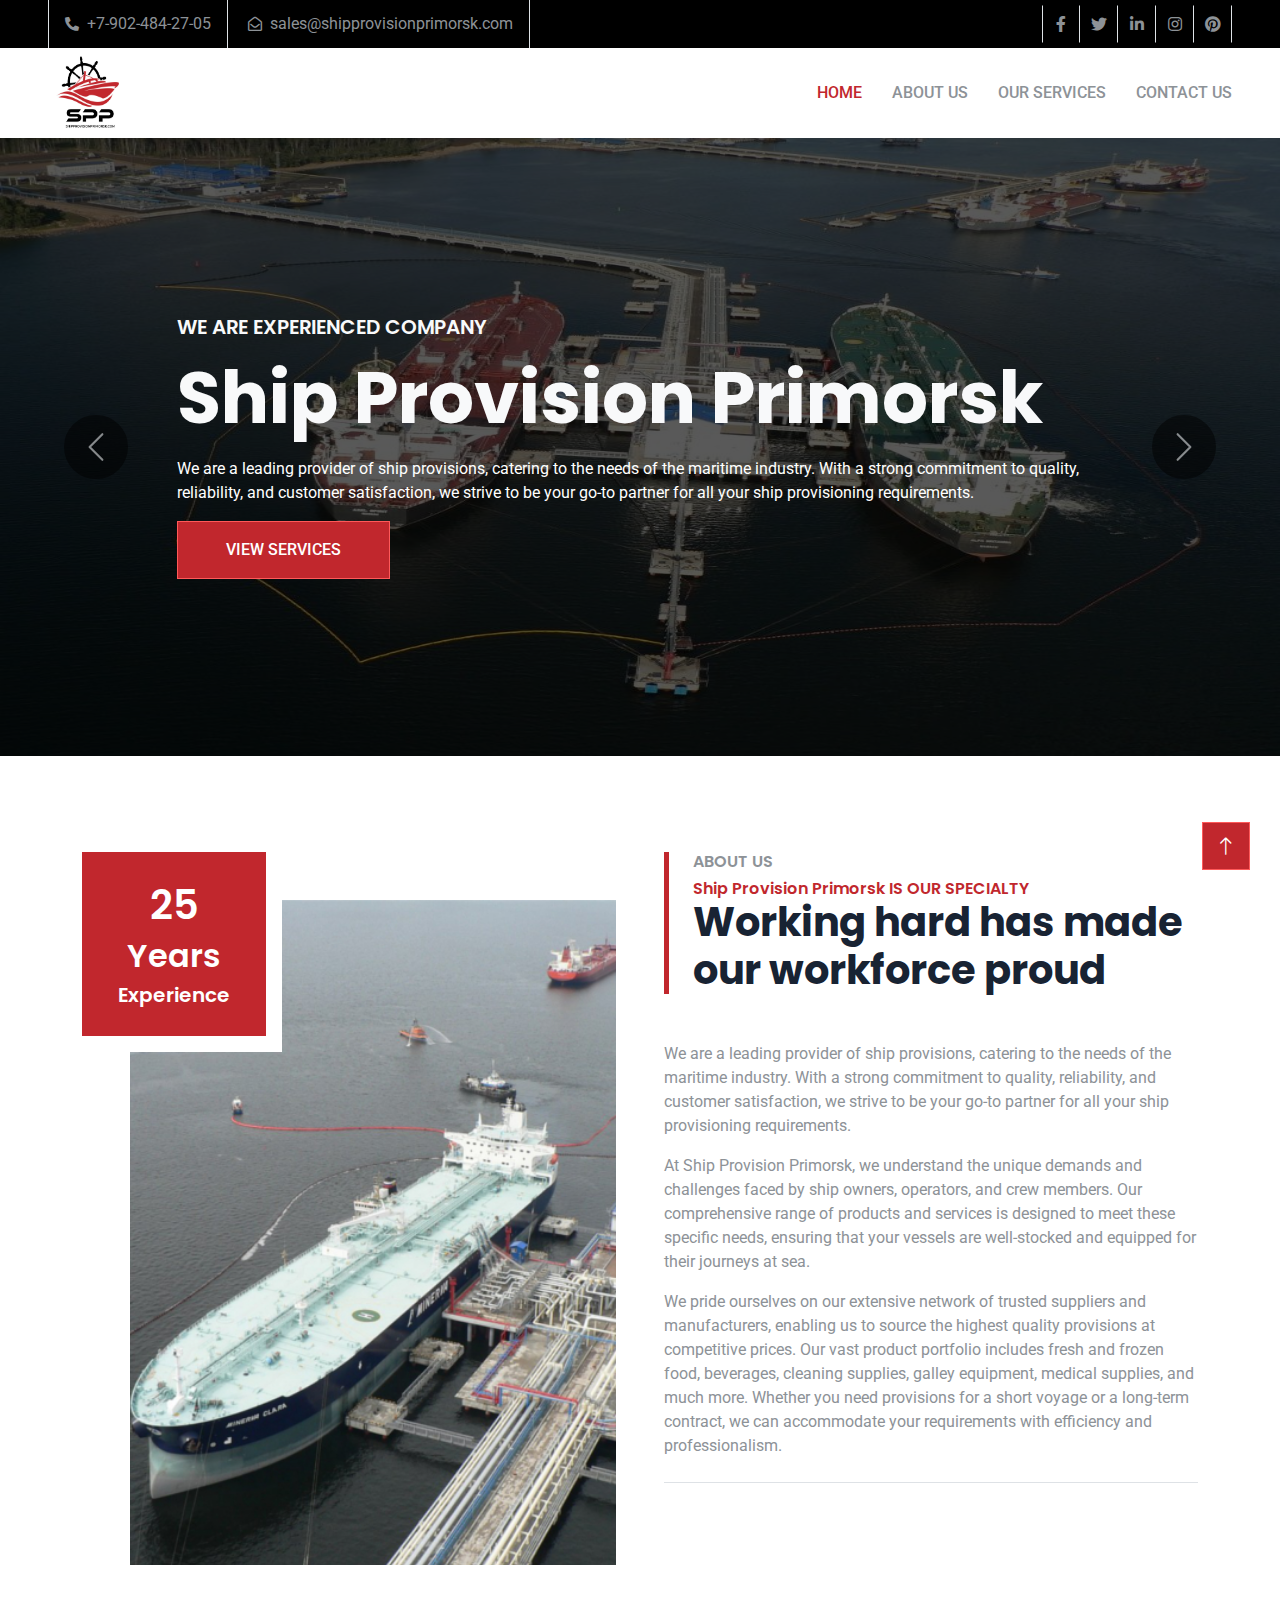
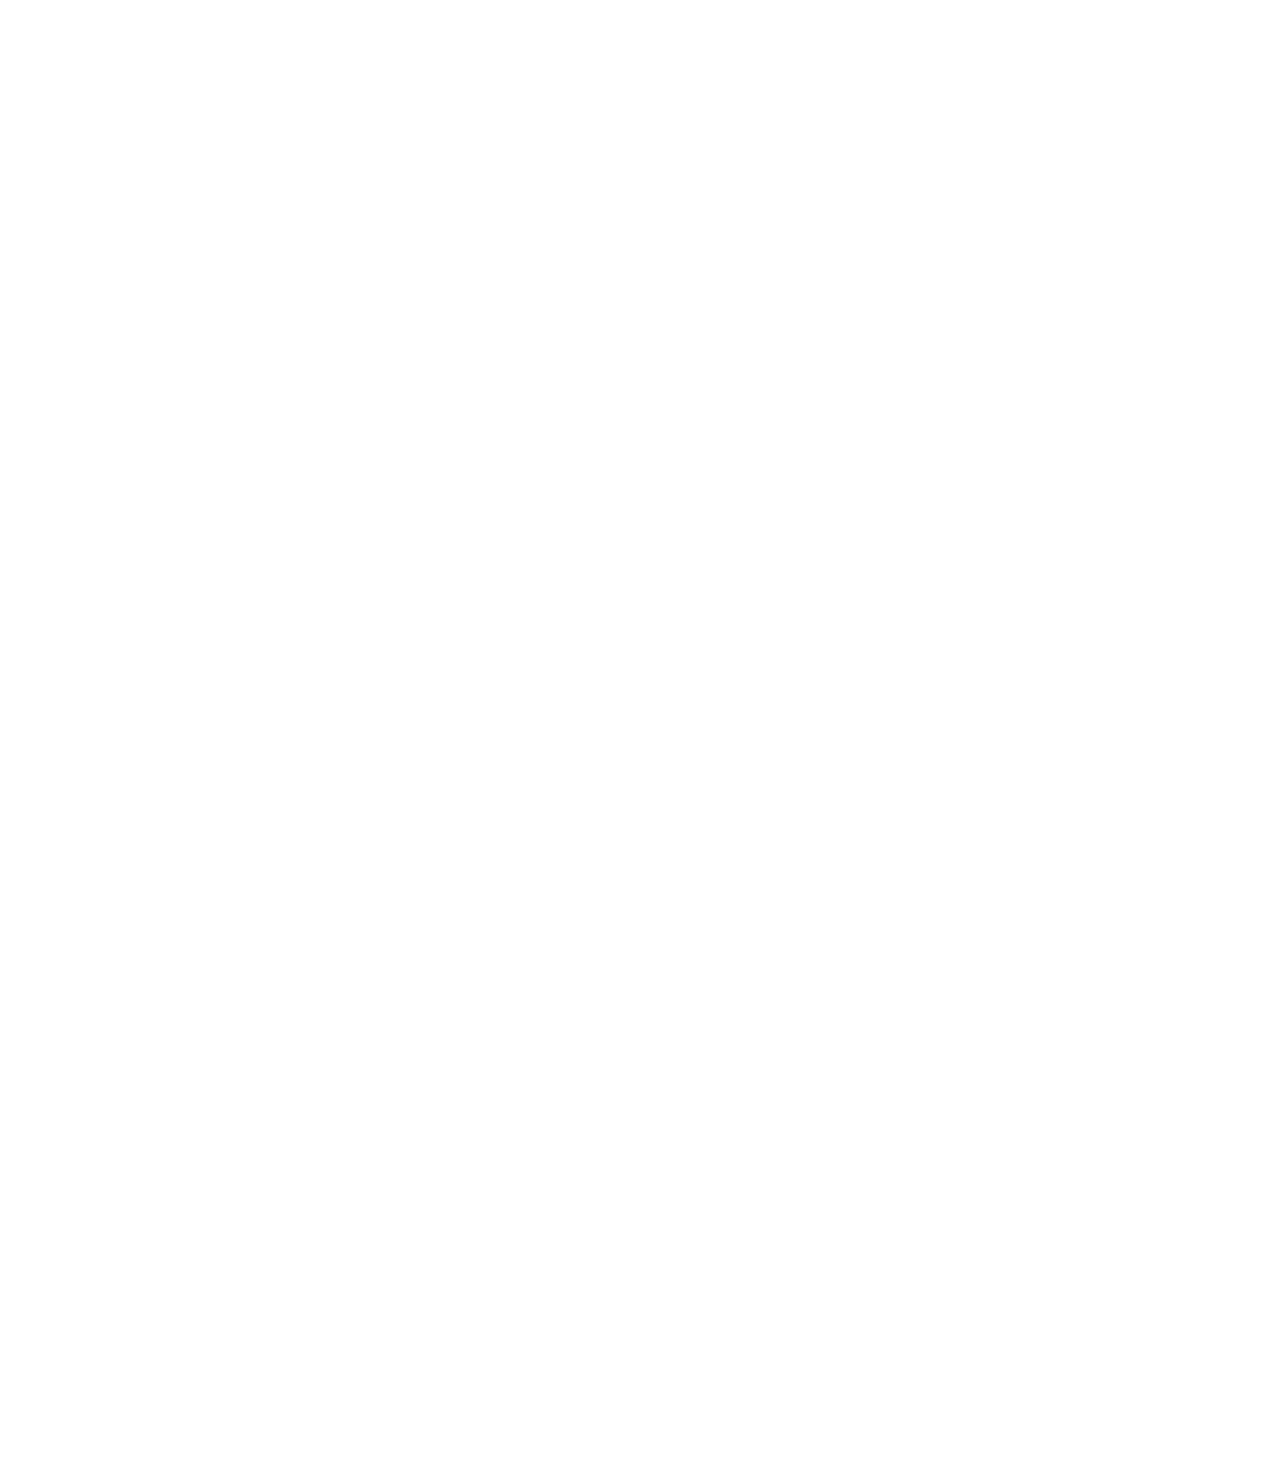
==== commit a660501a: "updated content" ====
--- a/index.html
+++ b/index.html
@@ -137,7 +137,7 @@
                     <h1 class="display-2 text-light mb-3 animated slideInDown">
                       Ship Provision Primorsk
                     </h1>
-                    <p>Ship Provision Primorsk is a specialized enterprise that excels in the provision  of <br> a diverse range of merchandise and services catered towards vessels.<br> Their offerings encompass an array of necessities, including but not  limited <br> to sustenance, provisions, apparatus, and replacement components.</p>
+                    <p> We are a leading provider of ship provisions, catering to the needs of the maritime industry. With a strong commitment to quality,<br>  reliability, and customer satisfaction, we strive to be your go-to partner for all your ship provisioning requirements.</p>
                     <a href="./our_service.html" class="btn btn-primary py-3 px-5"
                       >VIEW SERVICES</a
                     >
@@ -168,31 +168,6 @@
               </div>
             </div>
           </div>
-          <div class="carousel-item">
-            <img class="w-100" src="./img/bulk-cargo-ship.jpg" style="height: 618px;" alt="Transpotation Cargo Ship" />
-            <div class="carousel-caption">
-              <div class="container">
-                <div class="row justify-content-center">
-                  <div class="col-12 col-lg-10">
-                    <h5
-                      class="text-light text-uppercase mb-3 animated slideInDown"
-                    >
-                    We specialise in the Transpotation  
-                    </h5>
-                    <h1 class="display-1 text-light mb-3 animated slideInDown">
-                      Fueling Vitality, Activating Energy
-                    </h1>
-                    <p> London Southend Airport and Stobart are two of our core assets <br>
-                      The energy sector. Business transformation and maturation. 
-                      </p>
-                    <a href="./our_service.html" class="btn btn-primary py-3 px-5"
-                      >VIEW SERVICES</a
-                    >
-                  </div>
-                </div>
-              </div>
-            </div>
-         </div>
         </div>
           
         
@@ -259,8 +234,10 @@
                 </h1>
               </div>
               <p>
-                Ship Provision Primorsk offers comprehensive solutions for the unique demands of the maritime industry, including provisions, deck and engine stores, and safety equipment. The company has partnerships with top-quality manufacturers and suppliers worldwide, ensuring access to the latest products and innovations. Ship Provision Primorsk is committed to excellence and constantly strives to exceed customers' expectations, with team members undergoing rigorous training to provide the best possible service. The company also prioritizes sustainability and environmental responsibility. Contact Ship Provision Primorsk to learn how they can support your maritime operations and help you achieve your goals.
+                We are a leading provider of ship provisions, catering to the needs of the maritime industry. With a strong commitment to quality, reliability, and customer satisfaction, we strive to be your go-to partner for all your ship provisioning requirements.
               </p>
+              <p>At Ship Provision Primorsk, we understand the unique demands and challenges faced by ship owners, operators, and crew members. Our comprehensive range of products and services is designed to meet these specific needs, ensuring that your vessels are well-stocked and equipped for their journeys at sea.</p>
+              <p>We pride ourselves on our extensive network of trusted suppliers and manufacturers, enabling us to source the highest quality provisions at competitive prices. Our vast product portfolio includes fresh and frozen food, beverages, cleaning supplies, galley equipment, medical supplies, and much more. Whether you need provisions for a short voyage or a long-term contract, we can accommodate your requirements with efficiency and professionalism.</p>
               <div class="border-top mt-4 pt-4">
                 <div class="row g-4">
                   <div class="col-sm-6 d-flex wow fadeIn" data-wow-delay="0.1s">
@@ -416,7 +393,7 @@
           </div>
           <div class="col-lg-3 col-md-6">
             <h4 class="text-light mb-4">About Us</h4>
-            <p>Ship Provision Primorsk Supply takes great pride in delivering top-notch service to vessels that dock at Primorsk port, including all piers and anchorage areas across Russia ports. With a commitment to quality and value, Ship Provision Primorsk to the needs of these vessels with unwavering dedication.</p>
+            <p>We are a leading provider of ship provisions, catering to the needs of the maritime industry. With a strong commitment to quality, reliability, and customer satisfaction, we strive to be your go-to partner for all your ship provisioning requirements.</p>
           </div>
         </div>
       </div>
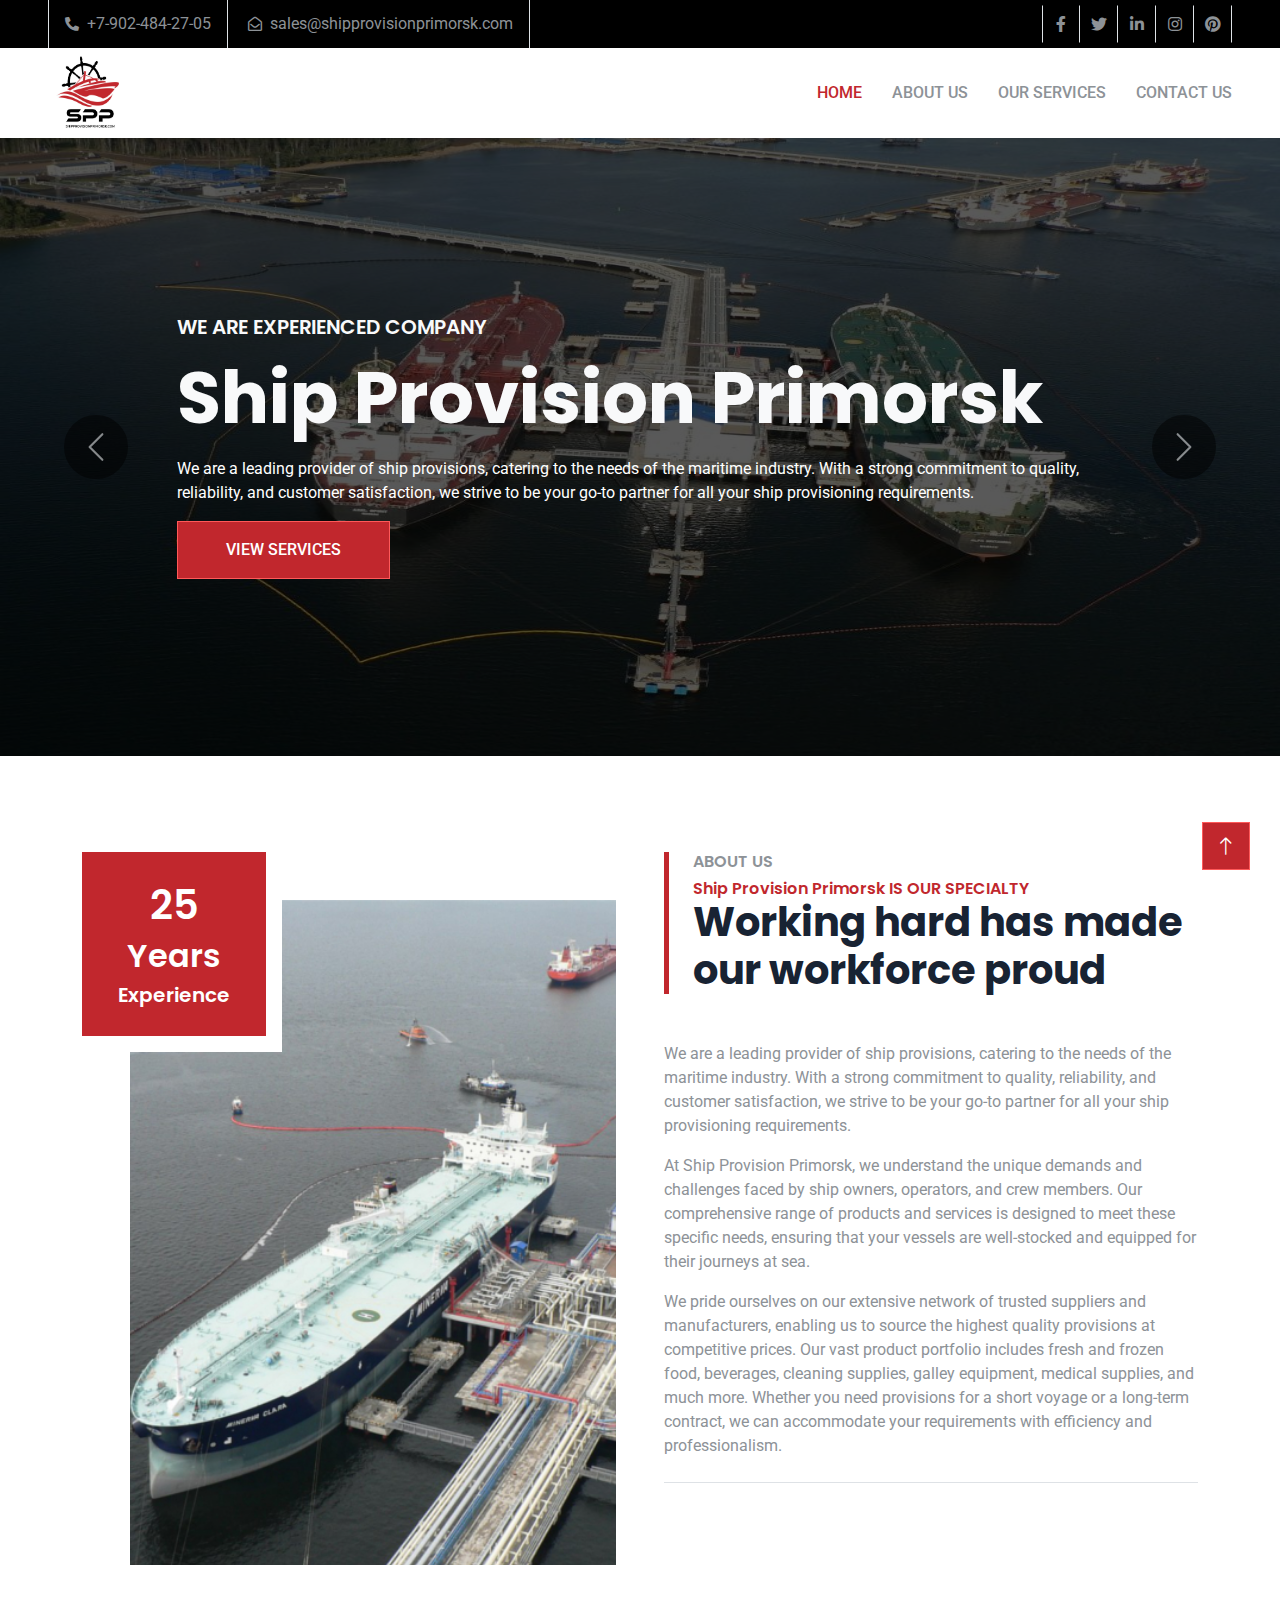
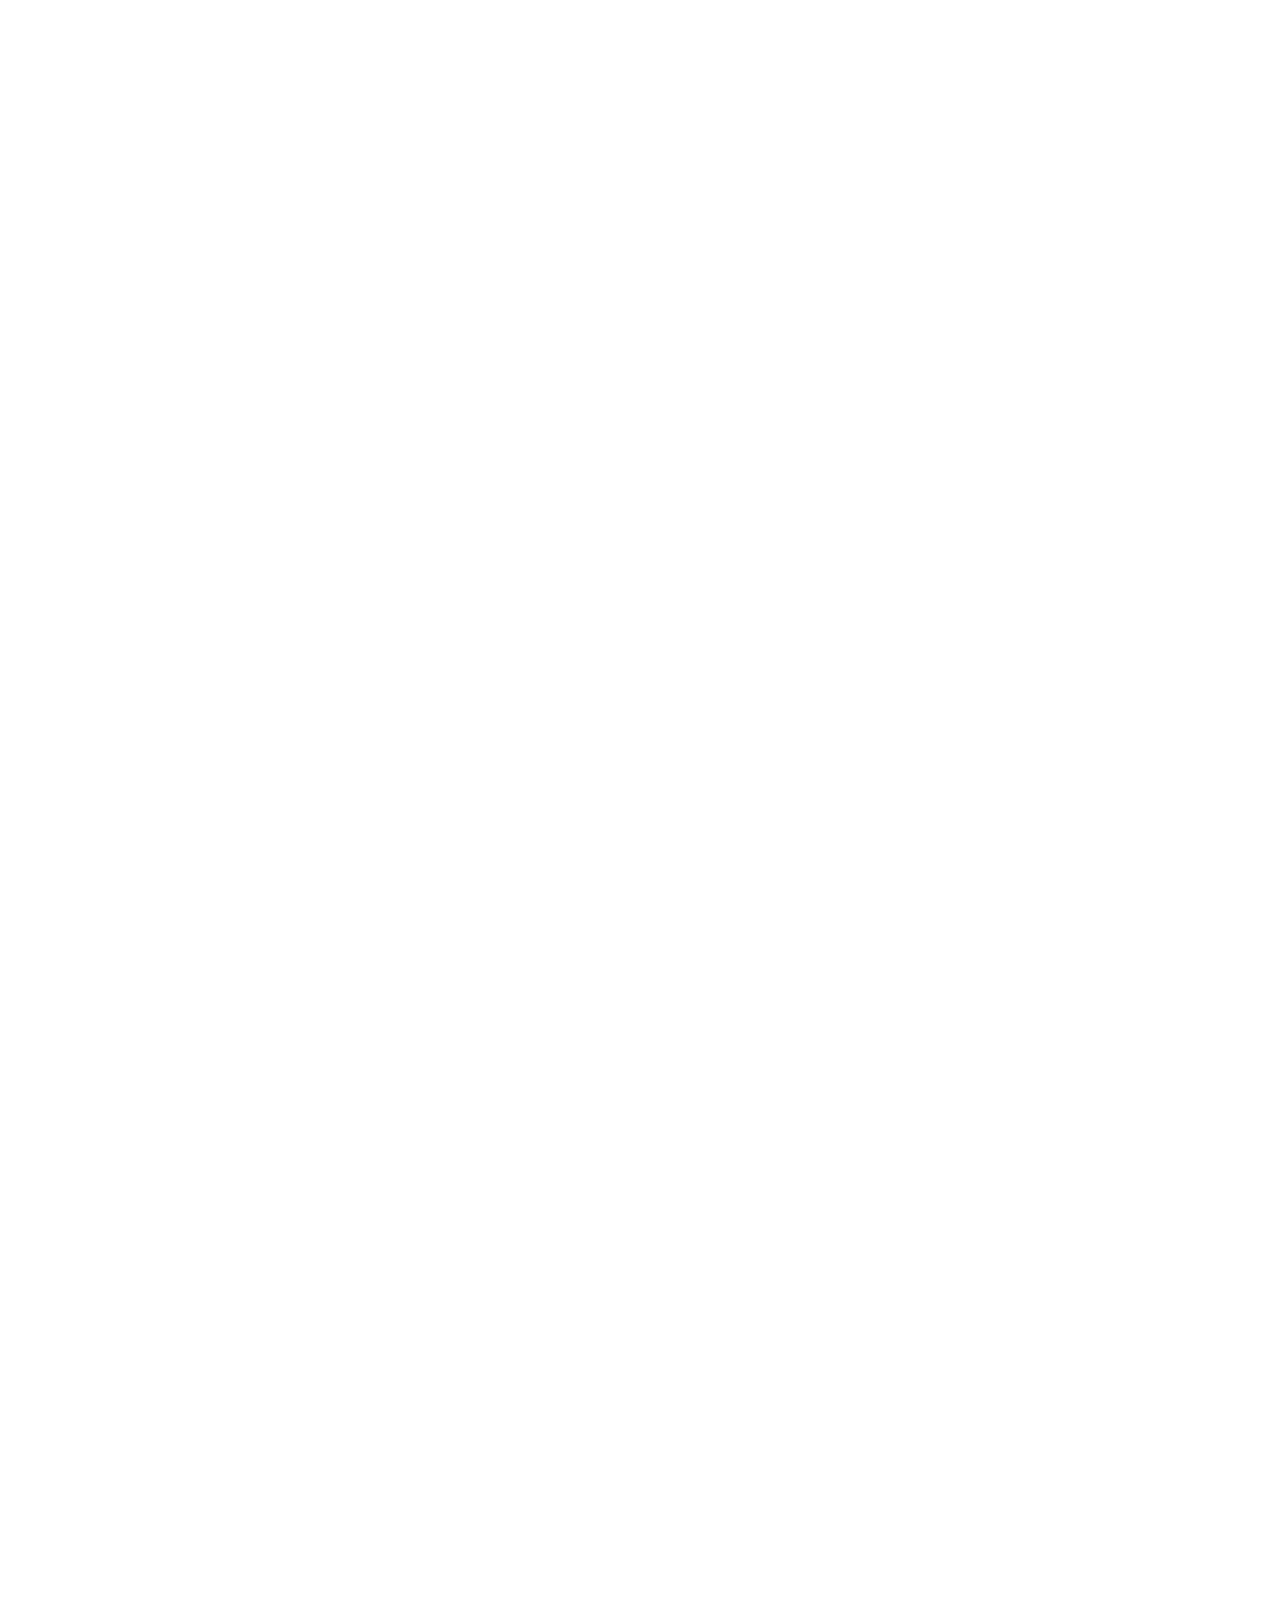
==== commit d6e9600f: "updated_code" ====
--- a/index.html
+++ b/index.html
@@ -393,7 +393,7 @@
           </div>
           <div class="col-lg-3 col-md-6">
             <h4 class="text-light mb-4">About Us</h4>
-            <p>We are a leading provider of ship provisions, catering to the needs of the maritime industry. With a strong commitment to quality, reliability, and customer satisfaction, we strive to be your go-to partner for all your ship provisioning requirements.</p>
+            <p>Ship Provision Primorsk is a leading provider of ship chandler and provisioning services in the maritime industry. With expertise in both ship chandler and provision solutions, we offer comprehensive support to ensure your vessel is fully equipped and provisioned for seamless operations. Rely on our trusted services for efficient and reliable assistance on all your ship chandler and provisioning needs.</p>
           </div>
         </div>
       </div>
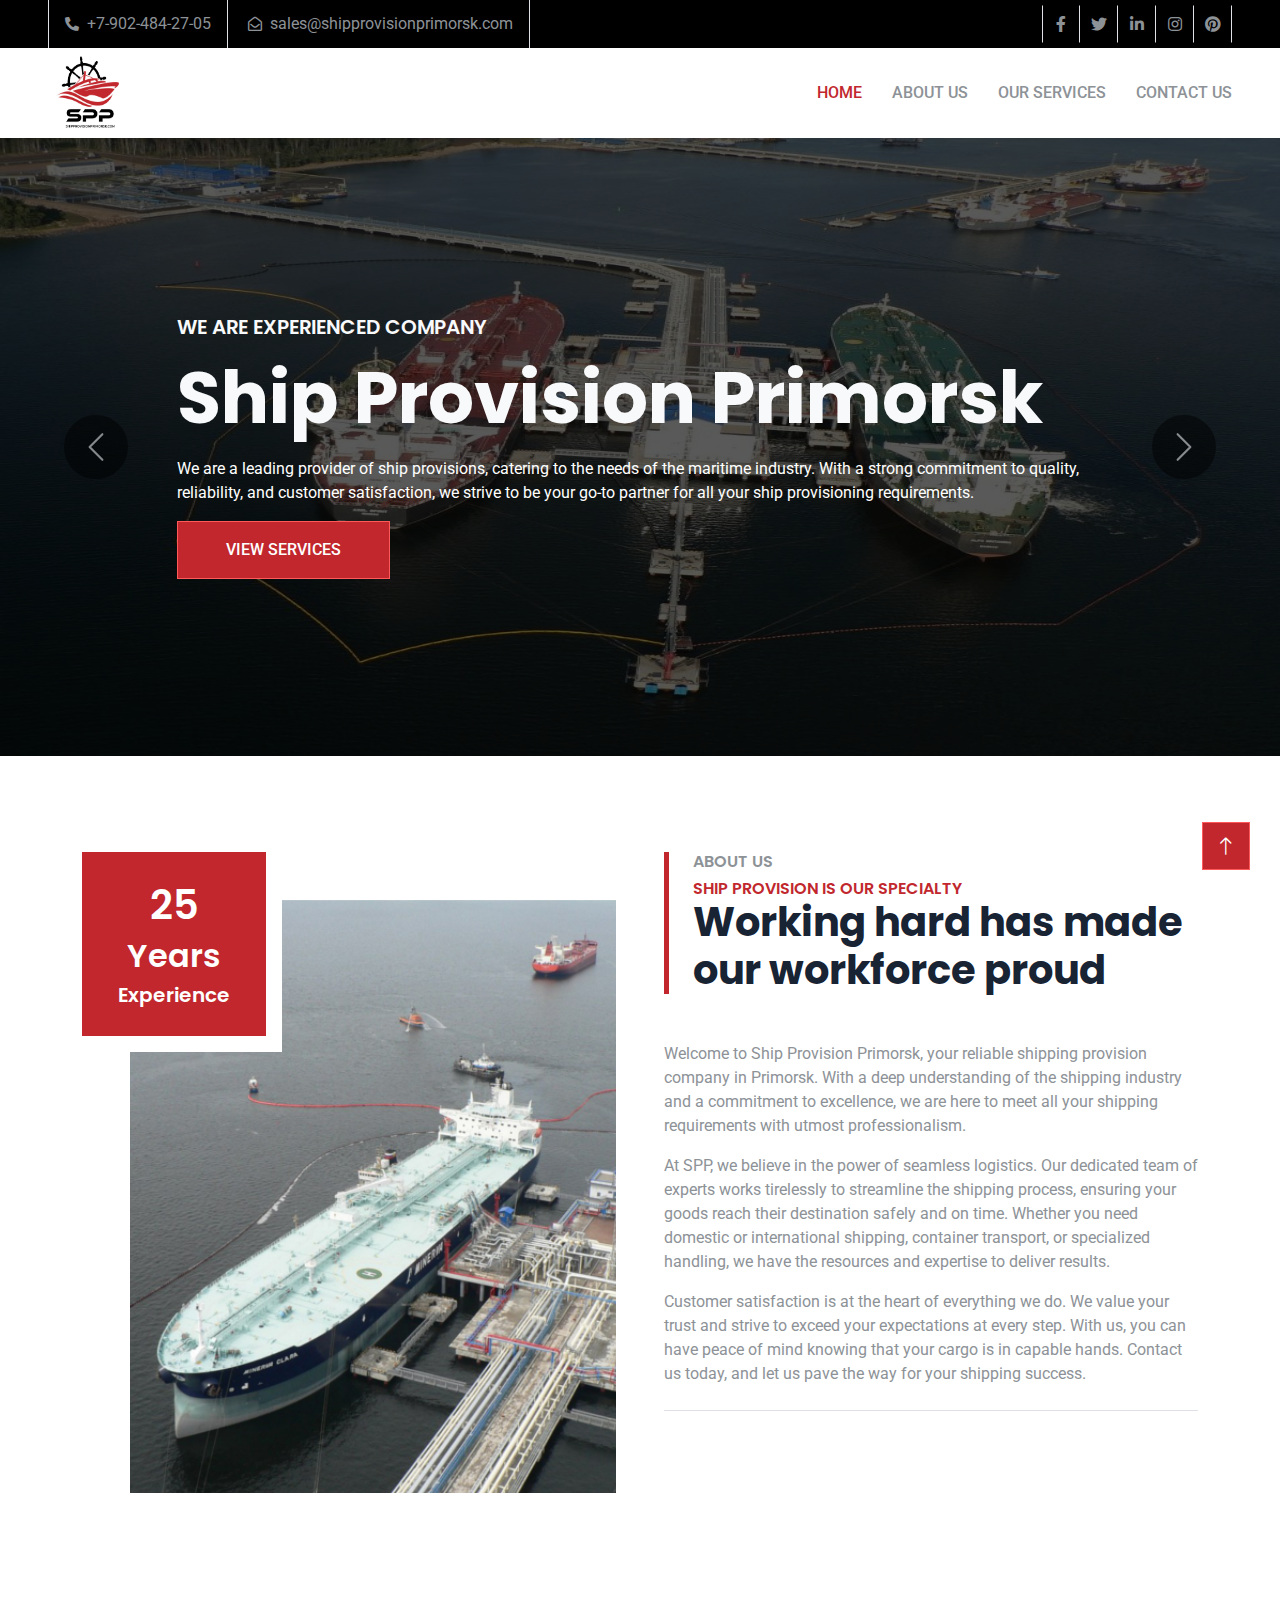
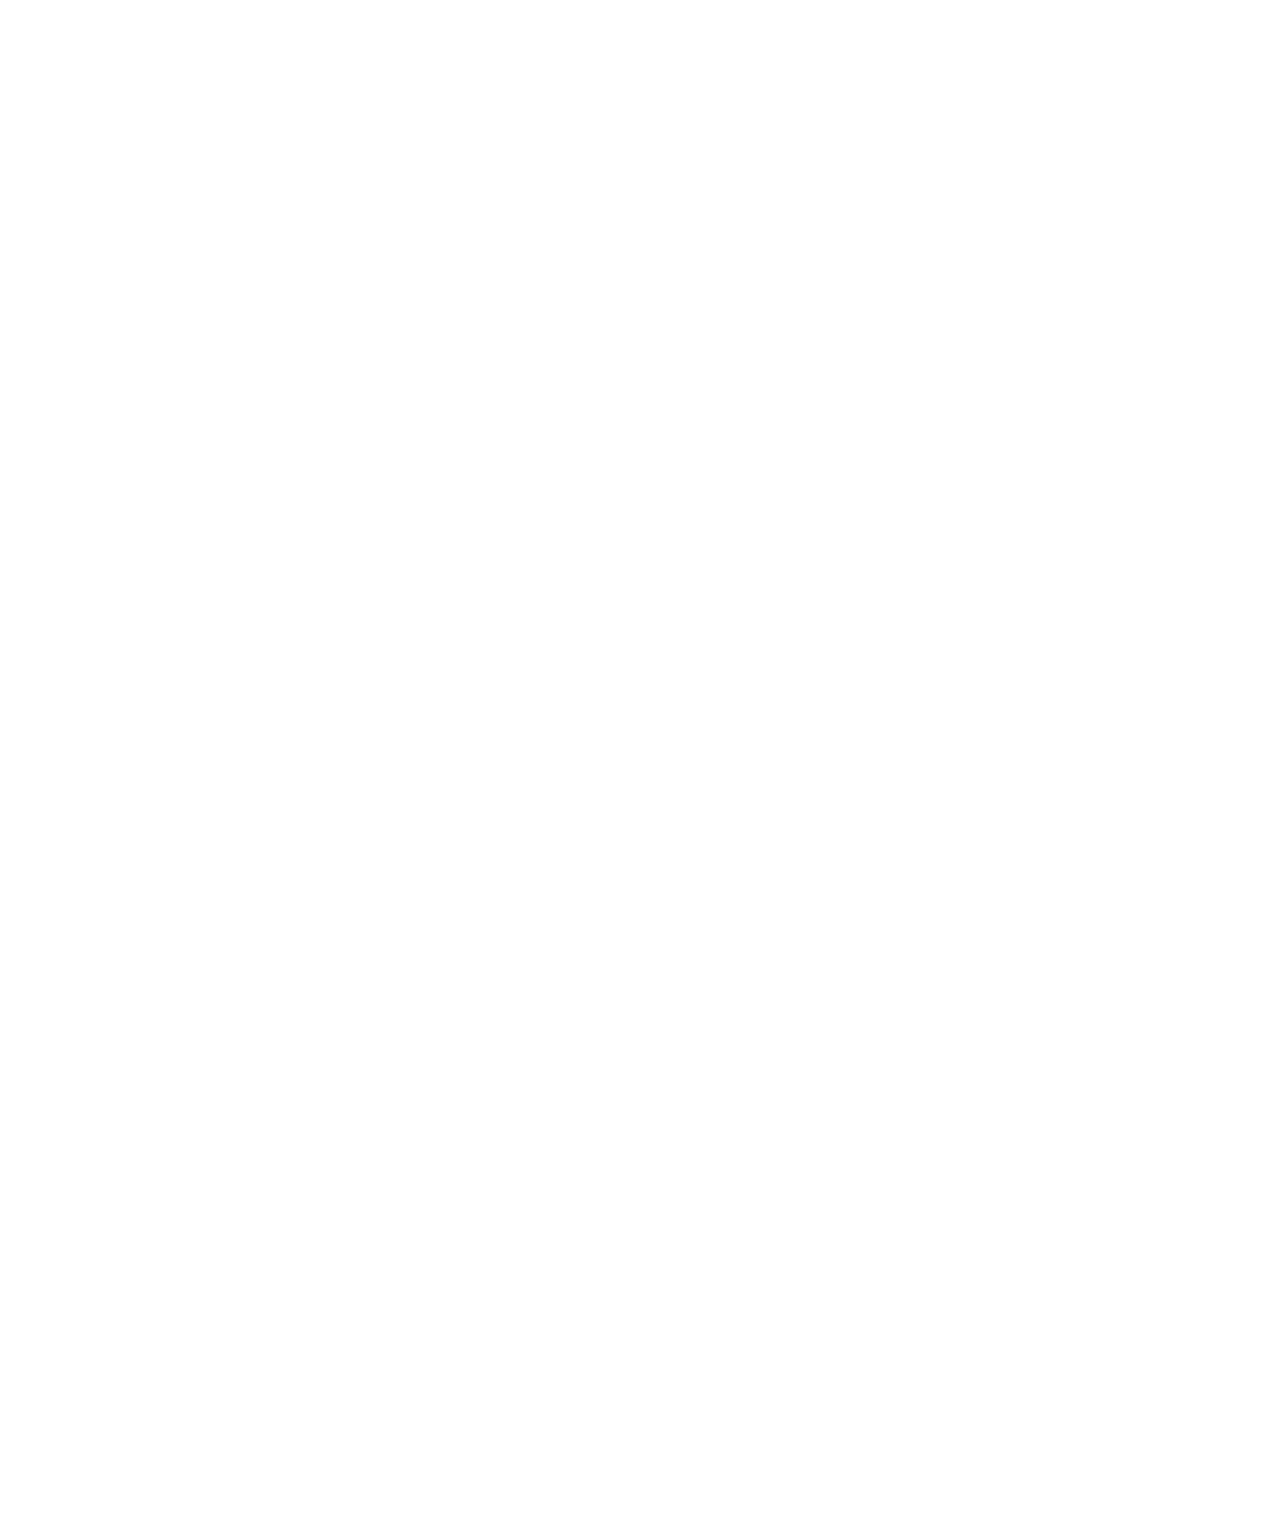
==== commit aa956b39: "contetn update" ====
--- a/index.html
+++ b/index.html
@@ -78,7 +78,7 @@
             <a class="btn btn-square border-end" href=""
               ><i class="fab fa-twitter"></i
             ></a>
-            <a class="btn btn-square border-end" href=""
+            <a class="btn btn-square border-end" href="https://www.linkedin.com/in/ship-provision-primorsk-abb44a277"
               ><i class="fab fa-linkedin-in"></i
             ></a>
             <a class="btn btn-square border-end" href="https://www.instagram.com/shipprovisionprimorsk/"
@@ -227,17 +227,17 @@
               <div class="border-start border-5 border-primary ps-4 mb-5">
                 <h6 class="text-body text-uppercase mb-2">About Us</h6>
                 <h6 class=" mb-0 text-primary">
-                  Ship Provision Primorsk IS OUR SPECIALTY
+                  SHIP PROVISION IS OUR SPECIALTY
                 </h6>
                 <h1 class="display-6 mb-0">
                   Working hard has made our workforce proud
                 </h1>
               </div>
               <p>
-                We are a leading provider of ship provisions, catering to the needs of the maritime industry. With a strong commitment to quality, reliability, and customer satisfaction, we strive to be your go-to partner for all your ship provisioning requirements.
+                Welcome to Ship Provision Primorsk, your reliable shipping provision company in Primorsk. With a deep understanding of the shipping industry and a commitment to excellence, we are here to meet all your shipping requirements with utmost professionalism.
               </p>
-              <p>At Ship Provision Primorsk, we understand the unique demands and challenges faced by ship owners, operators, and crew members. Our comprehensive range of products and services is designed to meet these specific needs, ensuring that your vessels are well-stocked and equipped for their journeys at sea.</p>
-              <p>We pride ourselves on our extensive network of trusted suppliers and manufacturers, enabling us to source the highest quality provisions at competitive prices. Our vast product portfolio includes fresh and frozen food, beverages, cleaning supplies, galley equipment, medical supplies, and much more. Whether you need provisions for a short voyage or a long-term contract, we can accommodate your requirements with efficiency and professionalism.</p>
+              <p>At SPP, we believe in the power of seamless logistics. Our dedicated team of experts works tirelessly to streamline the shipping process, ensuring your goods reach their destination safely and on time. Whether you need domestic or international shipping, container transport, or specialized handling, we have the resources and expertise to deliver results.</p>
+              <p>Customer satisfaction is at the heart of everything we do. We value your trust and strive to exceed your expectations at every step. With us, you can have peace of mind knowing that your cargo is in capable hands. Contact us today, and let us pave the way for your shipping success.</p>
               <div class="border-top mt-4 pt-4">
                 <div class="row g-4">
                   <div class="col-sm-6 d-flex wow fadeIn" data-wow-delay="0.1s">
@@ -313,7 +313,7 @@
         <div class="row g-4 justify-content-center">
           <div class="col-lg-4 col-md-6 wow fadeInUp" data-wow-delay="0.1s">
             <div class="service-item bg-light overflow-hidden h-100">
-              <img class="img-fluid" src="./img/pexels-tom-fisk-2231743.jpg" style="height: 330px;" alt="PROVISIONS Image" />
+              <img class="img-fluid" src="./img/pexels-tom-fisk-2231743.jpg" style="height: 330px; width: 530px;" alt="PROVISIONS Image" />
               <div class="service-text position-relative text-center h-100 p-4">
                 <h5 class="mb-3">PROVISIONS</h5>
                 <p>Ship Provision Primorsk Russia, offers high-quality cargo shipment services, providing personalized solutions to meet the unique needs of its clients.</p>
@@ -323,7 +323,7 @@
           </div>
           <div class="col-lg-4 col-md-6 wow fadeInUp" data-wow-delay="0.3s">
             <div class="service-item bg-light overflow-hidden h-100">
-              <img class="img-fluid" src="img/pexels-tom-fisk-3856433.jpg" style="height: 330px; width: 420px;" alt="Image Not Found" />
+              <img class="img-fluid" src="img/pexels-tom-fisk-3856433.jpg" style="height: 330px; width: 530px;" alt="Image Not Found" />
               <div class="service-text position-relative text-center h-100 p-4">
                 <h5 class="mb-3">DECK & ENGINE</h5>
                 <p>Ship Provision Primorsk offers deck and engine cargo shipment services with a focus on quality, safety, and customer satisfaction. </p>
@@ -333,7 +333,7 @@
           </div>
           <div class="col-lg-4 col-md-6 wow fadeInUp" data-wow-delay="0.5s">
             <div class="service-item bg-light overflow-hidden h-100">
-              <img class="img-fluid" src="img/pexels-tom-fisk-3856440.jpg" style="height: 330px;" alt="Image Not Found" />
+              <img class="img-fluid" src="img/pexels-tom-fisk-3856440.jpg" style="height: 330px; width: 530px;" alt="Image Not Found" />
               <div class="service-text position-relative text-center h-100 p-4">
                 <h5 class="mb-3">BONDED STORES</h5>
                 <p>Bound Store Supply is a leading provider of high-quality provisions to the maritime industry, with a commitment to quality, attention to detail, and exceptional customer service.</p>
@@ -365,7 +365,7 @@
               <a class="btn btn-square btn-outline-primary me-1" href="https://www.youtube.com/@shipprovisionprimorsk"
                 ><i class="fab fa-youtube"></i
               ></a>
-              <a class="btn btn-square btn-outline-primary me-1" href=""
+              <a class="btn btn-square btn-outline-primary me-1" href="https://www.linkedin.com/in/ship-provision-primorsk-abb44a277"
                 ><i class="fab fa-linkedin-in"></i
               ></a>
               <a class="btn btn-square btn-outline-primary me-1" href="https://www.pinterest.com/shipprovisionprimorsk/"
